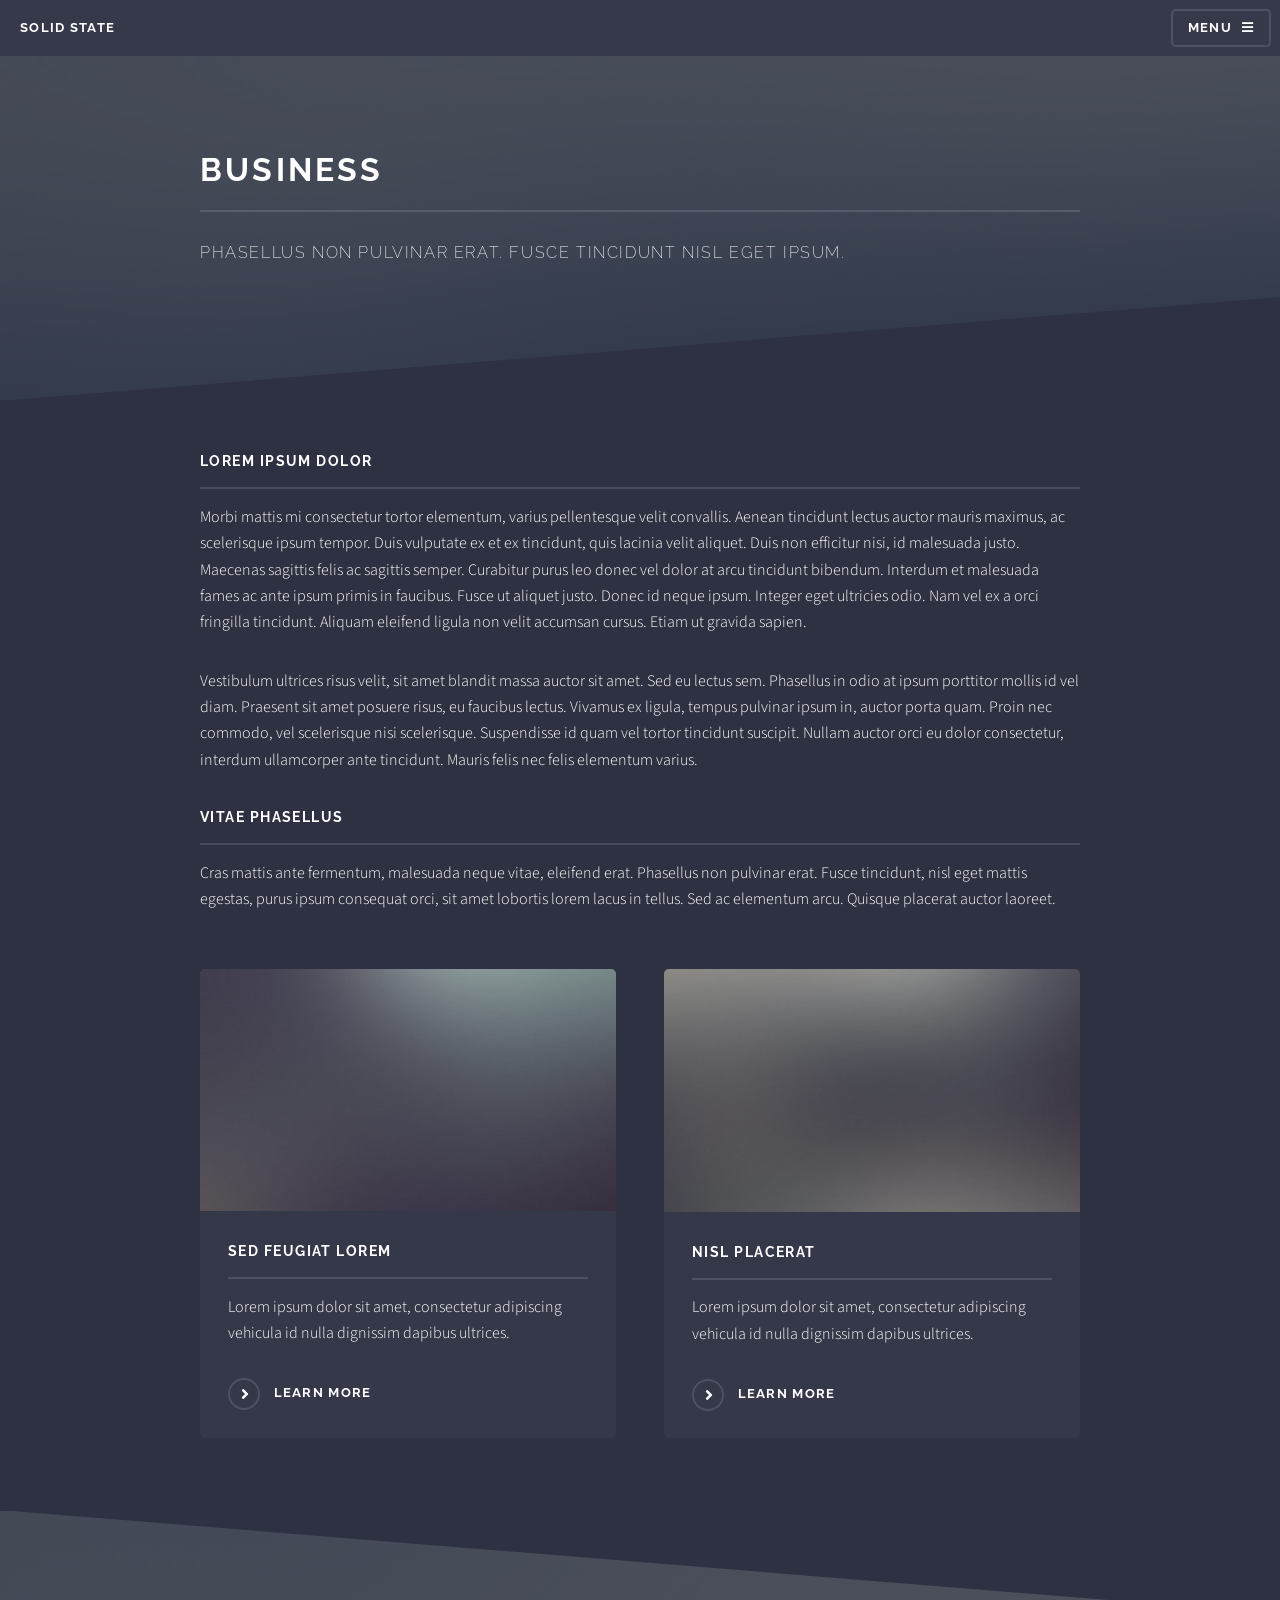
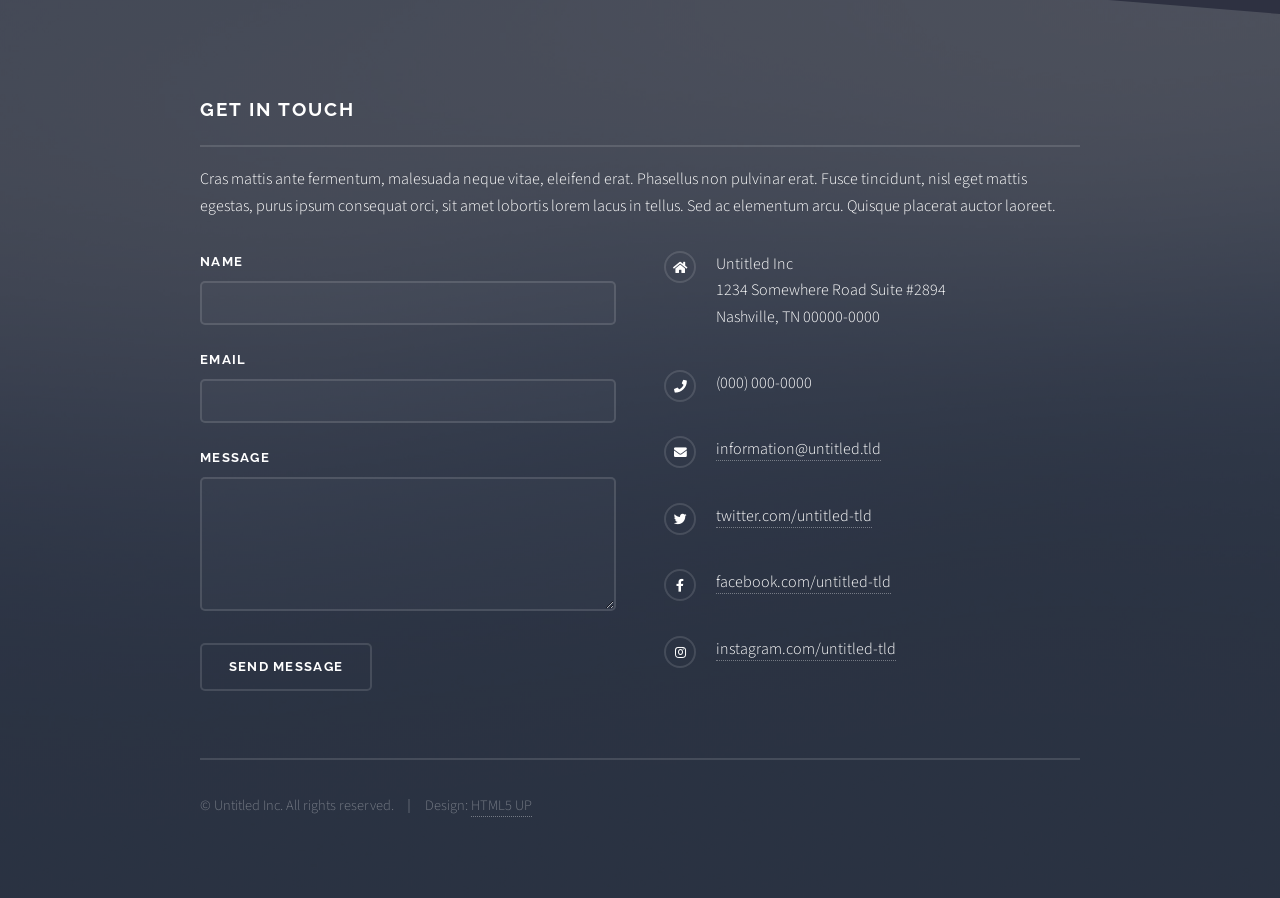
==== business.html @ cd74b6af "Add files via upload" ====
<!DOCTYPE HTML>
<!--
	Solid State by HTML5 UP
	html5up.net | @ajlkn
	Free for personal and commercial use under the CCA 3.0 license (html5up.net/license)
-->
<html>
	<head>
		<title>Business</title>
		<meta charset="utf-8" />
		<meta name="viewport" content="width=device-width, initial-scale=1, user-scalable=no" />
		<link rel="stylesheet" href="assets/css/main.css" />
		<noscript><link rel="stylesheet" href="assets/css/noscript.css" /></noscript>
	</head>
	<body class="is-preload">

		<!-- Page Wrapper -->
			<div id="page-wrapper">

				<!-- Header -->
					<header id="header">
						<h1><a href="index.html">Solid State</a></h1>
						<nav>
							<a href="#menu">Menu</a>
						</nav>
					</header>

				<!-- Menu -->
					<nav id="menu">
						<div class="inner">
							<h2>Menu</h2>
							<ul class="links">
								<li><a href="index.html">Home</a></li>
								<li><a href="generic.html">Generic</a></li>
								<li><a href="elements.html">Elements</a></li>
								<li><a href="#">Log In</a></li>
								<li><a href="#">Sign Up</a></li>
							</ul>
							<a href="#" class="close">Close</a>
						</div>
					</nav>

				<!-- Wrapper -->
					<section id="wrapper">
						<header>
							<div class="inner">
								<h2>Business</h2>
								<p>Phasellus non pulvinar erat. Fusce tincidunt nisl eget ipsum.</p>
							</div>
						</header>

						<!-- Content -->
							<div class="wrapper">
								<div class="inner">

									<h3 class="major">Lorem ipsum dolor</h3>
									<p>Morbi mattis mi consectetur tortor elementum, varius pellentesque velit convallis. Aenean tincidunt lectus auctor mauris maximus, ac scelerisque ipsum tempor. Duis vulputate ex et ex tincidunt, quis lacinia velit aliquet. Duis non efficitur nisi, id malesuada justo. Maecenas sagittis felis ac sagittis semper. Curabitur purus leo donec vel dolor at arcu tincidunt bibendum. Interdum et malesuada fames ac ante ipsum primis in faucibus. Fusce ut aliquet justo. Donec id neque ipsum. Integer eget ultricies odio. Nam vel ex a orci fringilla tincidunt. Aliquam eleifend ligula non velit accumsan cursus. Etiam ut gravida sapien.</p>

									<p>Vestibulum ultrices risus velit, sit amet blandit massa auctor sit amet. Sed eu lectus sem. Phasellus in odio at ipsum porttitor mollis id vel diam. Praesent sit amet posuere risus, eu faucibus lectus. Vivamus ex ligula, tempus pulvinar ipsum in, auctor porta quam. Proin nec commodo, vel scelerisque nisi scelerisque. Suspendisse id quam vel tortor tincidunt suscipit. Nullam auctor orci eu dolor consectetur, interdum ullamcorper ante tincidunt. Mauris felis nec felis elementum varius.</p>

									<h3 class="major">Vitae phasellus</h3>
									<p>Cras mattis ante fermentum, malesuada neque vitae, eleifend erat. Phasellus non pulvinar erat. Fusce tincidunt, nisl eget mattis egestas, purus ipsum consequat orci, sit amet lobortis lorem lacus in tellus. Sed ac elementum arcu. Quisque placerat auctor laoreet.</p>

									<section class="features">
										<article>
											<a href="#" class="image"><img src="images/pic04.jpg" alt="" /></a>
											<h3 class="major">Sed feugiat lorem</h3>
											<p>Lorem ipsum dolor sit amet, consectetur adipiscing vehicula id nulla dignissim dapibus ultrices.</p>
											<a href="#" class="special">Learn more</a>
										</article>
										<article>
											<a href="#" class="image"><img src="images/pic05.jpg" alt="" /></a>
											<h3 class="major">Nisl placerat</h3>
											<p>Lorem ipsum dolor sit amet, consectetur adipiscing vehicula id nulla dignissim dapibus ultrices.</p>
											<a href="#" class="special">Learn more</a>
										</article>
									</section>

								</div>
							</div>

					</section>

				<!-- Footer -->
					<section id="footer">
						<div class="inner">
							<h2 class="major">Get in touch</h2>
							<p>Cras mattis ante fermentum, malesuada neque vitae, eleifend erat. Phasellus non pulvinar erat. Fusce tincidunt, nisl eget mattis egestas, purus ipsum consequat orci, sit amet lobortis lorem lacus in tellus. Sed ac elementum arcu. Quisque placerat auctor laoreet.</p>
							<form method="post" action="#">
								<div class="fields">
									<div class="field">
										<label for="name">Name</label>
										<input type="text" name="name" id="name" />
									</div>
									<div class="field">
										<label for="email">Email</label>
										<input type="email" name="email" id="email" />
									</div>
									<div class="field">
										<label for="message">Message</label>
										<textarea name="message" id="message" rows="4"></textarea>
									</div>
								</div>
								<ul class="actions">
									<li><input type="submit" value="Send Message" /></li>
								</ul>
							</form>
							<ul class="contact">
								<li class="icon solid fa-home">
									Untitled Inc<br />
									1234 Somewhere Road Suite #2894<br />
									Nashville, TN 00000-0000
								</li>
								<li class="icon solid fa-phone">(000) 000-0000</li>
								<li class="icon solid fa-envelope"><a href="#">information@untitled.tld</a></li>
								<li class="icon brands fa-twitter"><a href="#">twitter.com/untitled-tld</a></li>
								<li class="icon brands fa-facebook-f"><a href="#">facebook.com/untitled-tld</a></li>
								<li class="icon brands fa-instagram"><a href="#">instagram.com/untitled-tld</a></li>
							</ul>
							<ul class="copyright">
								<li>&copy; Untitled Inc. All rights reserved.</li><li>Design: <a href="http://html5up.net">HTML5 UP</a></li>
							</ul>
						</div>
					</section>

			</div>

		<!-- Scripts -->
			<script src="assets/js/jquery.min.js"></script>
			<script src="assets/js/jquery.scrollex.min.js"></script>
			<script src="assets/js/browser.min.js"></script>
			<script src="assets/js/breakpoints.min.js"></script>
			<script src="assets/js/util.js"></script>
			<script src="assets/js/main.js"></script>

	</body>
</html>
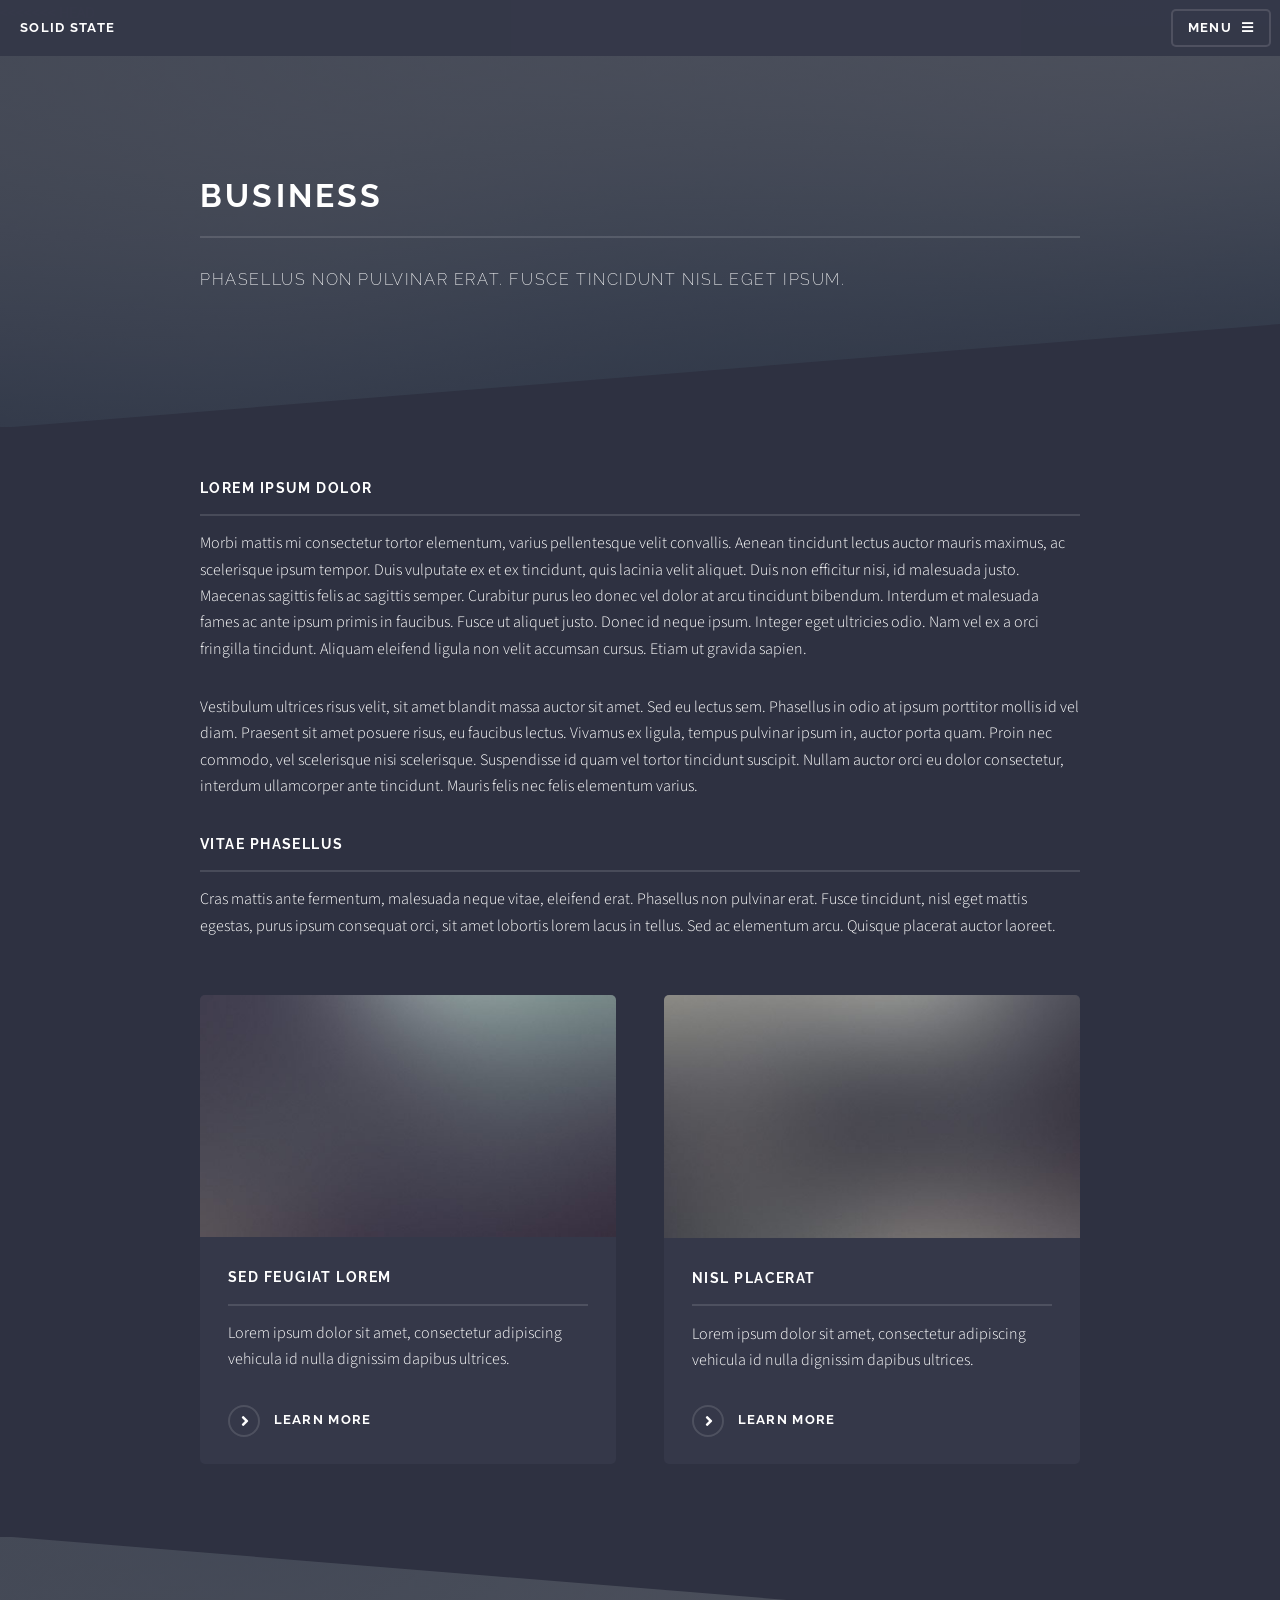
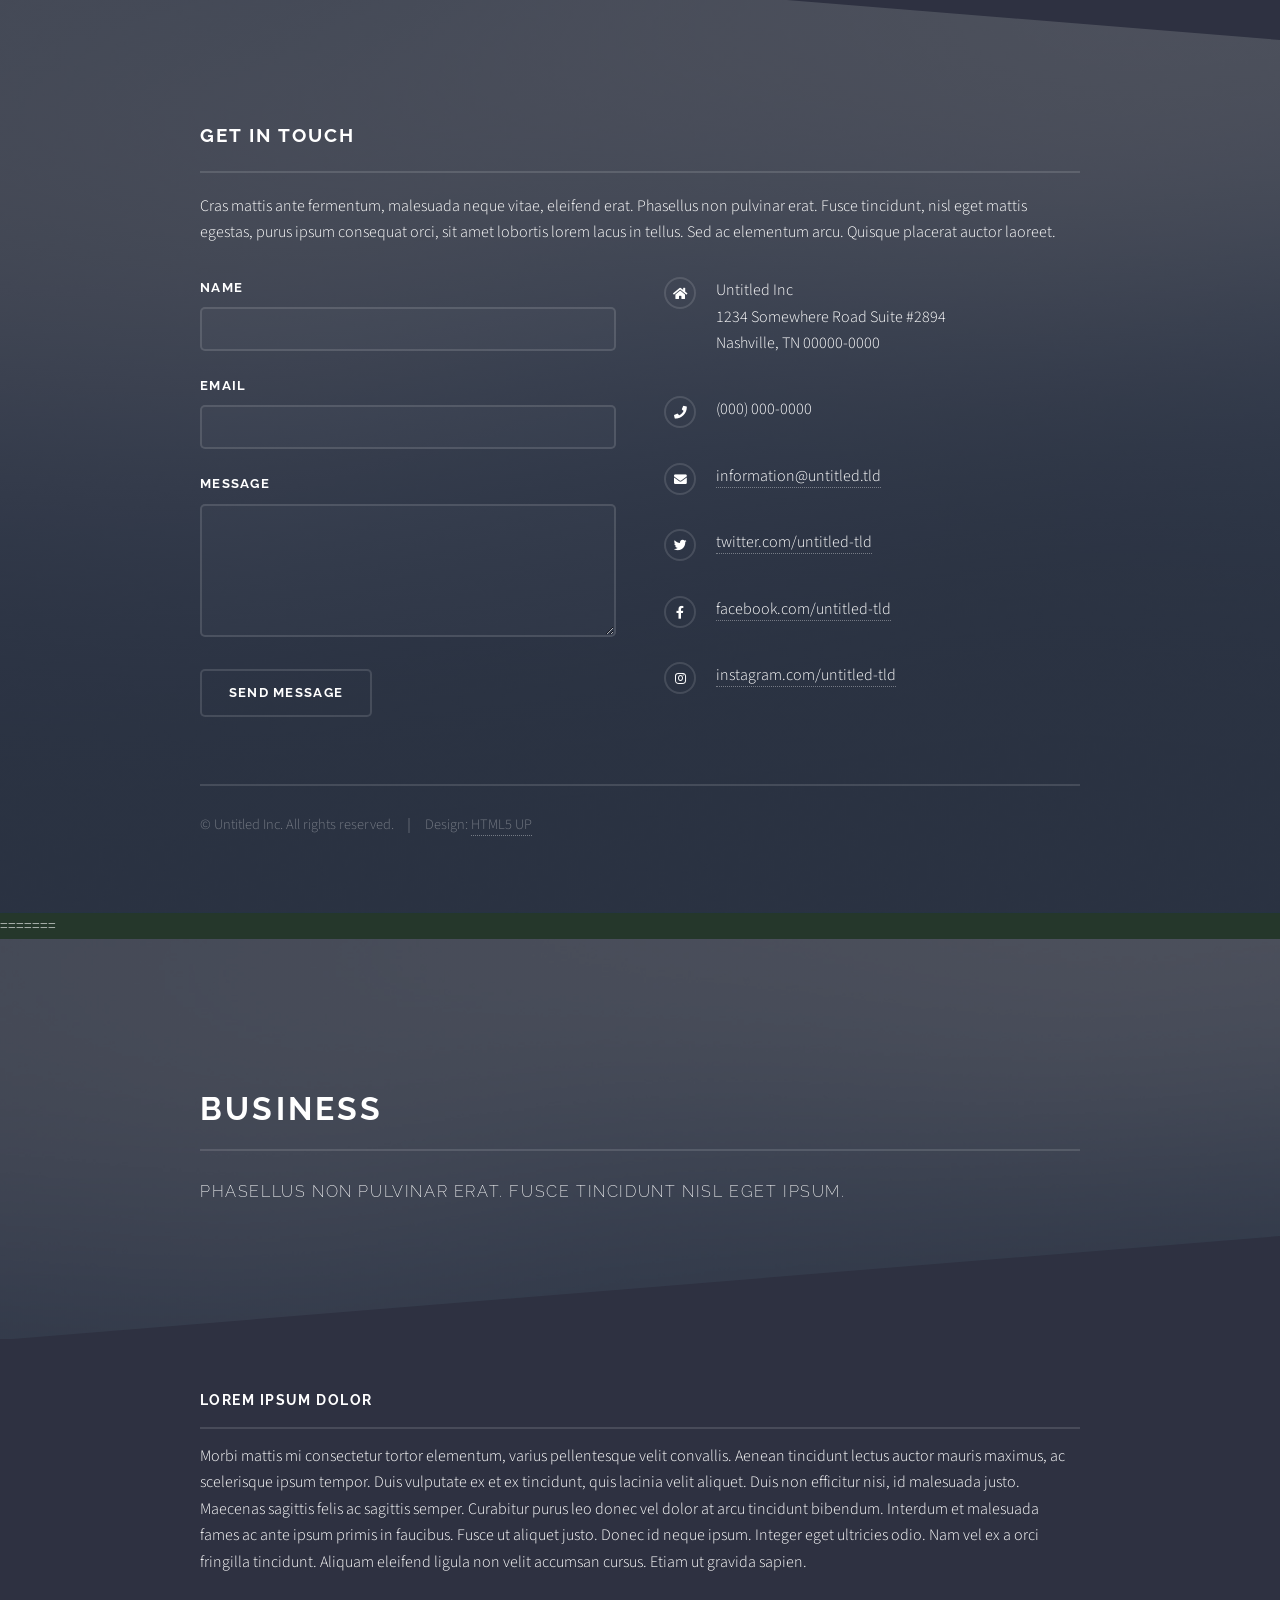
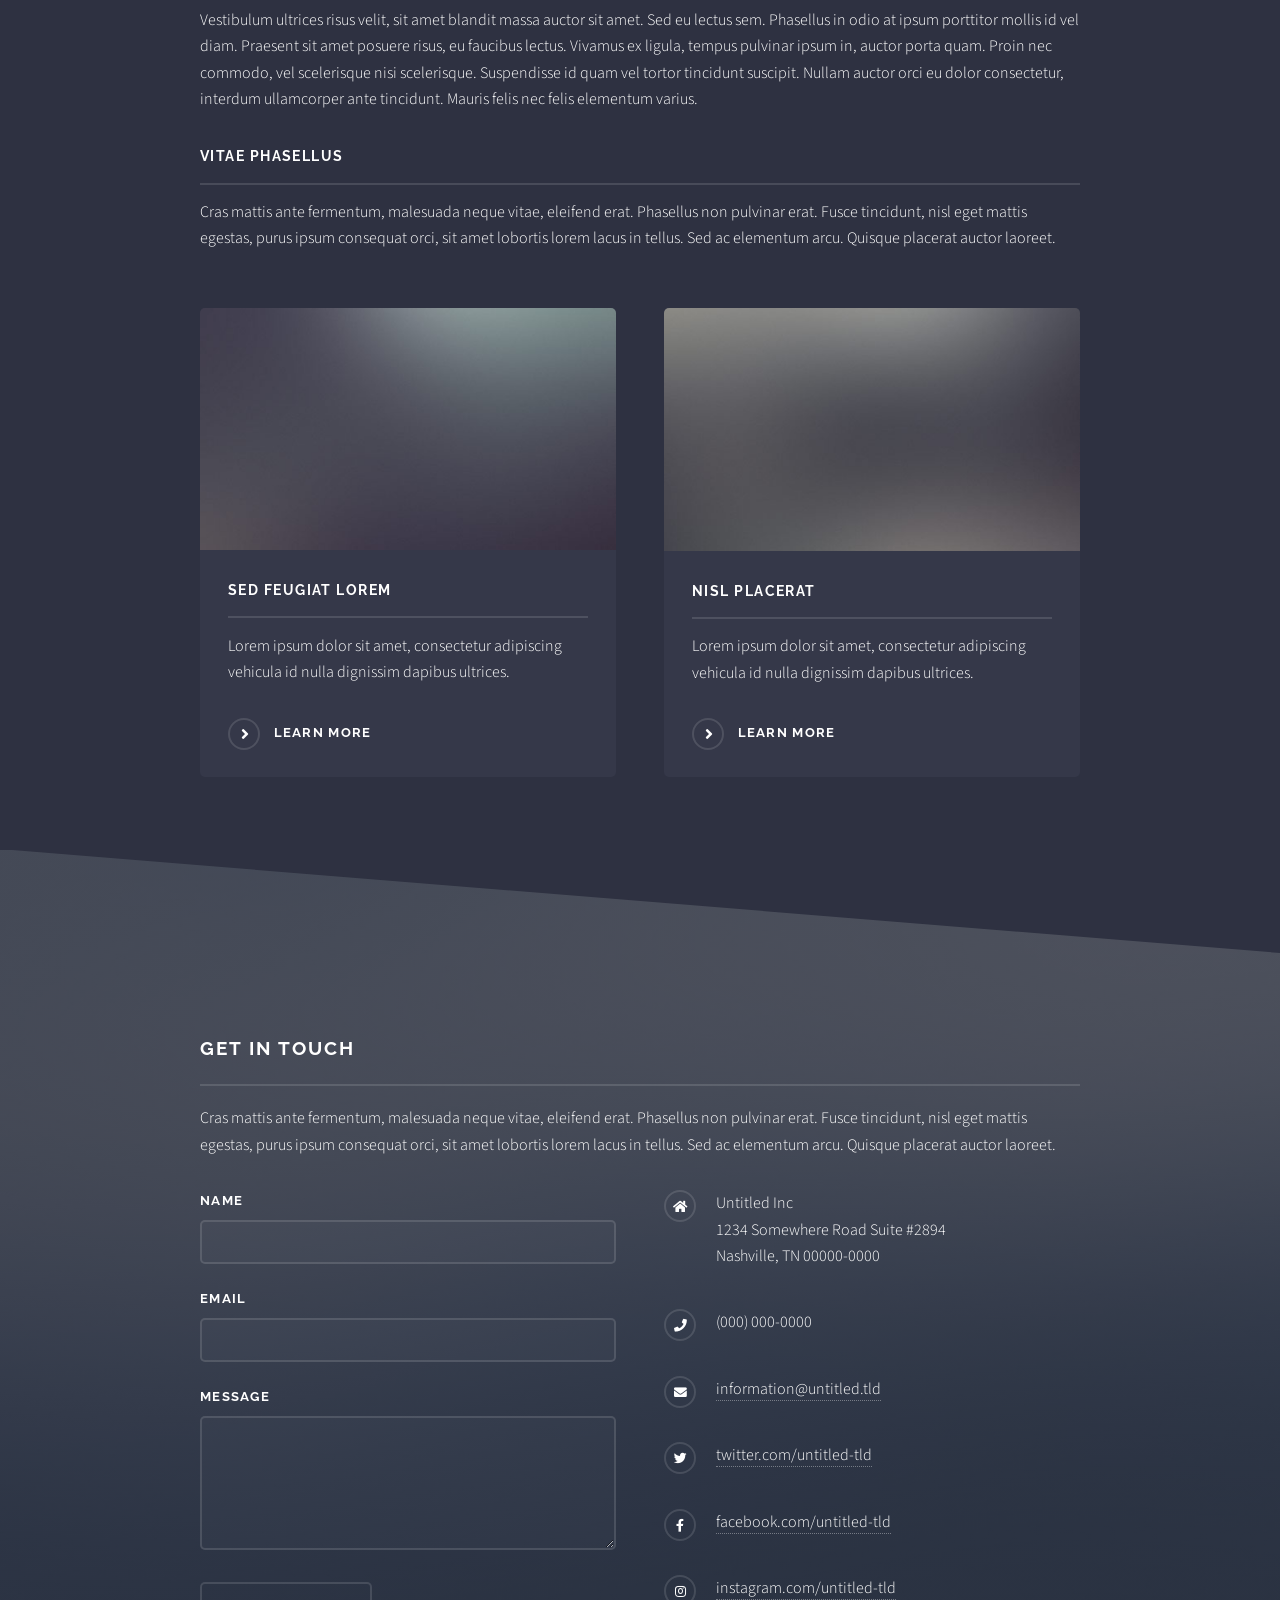
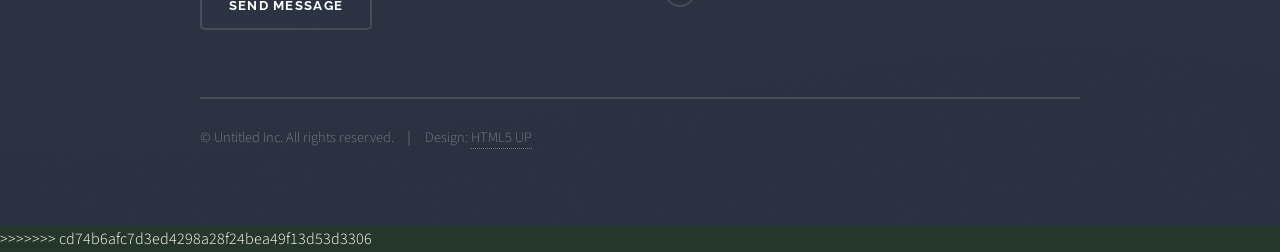
==== commit 14571258: "Fixing merge" ====
--- a/business.html
+++ b/business.html
@@ -1,137 +1,276 @@
-<!DOCTYPE HTML>
-<!--
-	Solid State by HTML5 UP
-	html5up.net | @ajlkn
-	Free for personal and commercial use under the CCA 3.0 license (html5up.net/license)
--->
-<html>
-	<head>
-		<title>Business</title>
-		<meta charset="utf-8" />
-		<meta name="viewport" content="width=device-width, initial-scale=1, user-scalable=no" />
-		<link rel="stylesheet" href="assets/css/main.css" />
-		<noscript><link rel="stylesheet" href="assets/css/noscript.css" /></noscript>
-	</head>
-	<body class="is-preload">
-
-		<!-- Page Wrapper -->
-			<div id="page-wrapper">
-
-				<!-- Header -->
-					<header id="header">
-						<h1><a href="index.html">Solid State</a></h1>
-						<nav>
-							<a href="#menu">Menu</a>
-						</nav>
-					</header>
-
-				<!-- Menu -->
-					<nav id="menu">
-						<div class="inner">
-							<h2>Menu</h2>
-							<ul class="links">
-								<li><a href="index.html">Home</a></li>
-								<li><a href="generic.html">Generic</a></li>
-								<li><a href="elements.html">Elements</a></li>
-								<li><a href="#">Log In</a></li>
-								<li><a href="#">Sign Up</a></li>
-							</ul>
-							<a href="#" class="close">Close</a>
-						</div>
-					</nav>
-
-				<!-- Wrapper -->
-					<section id="wrapper">
-						<header>
-							<div class="inner">
-								<h2>Business</h2>
-								<p>Phasellus non pulvinar erat. Fusce tincidunt nisl eget ipsum.</p>
-							</div>
-						</header>
-
-						<!-- Content -->
-							<div class="wrapper">
-								<div class="inner">
-
-									<h3 class="major">Lorem ipsum dolor</h3>
-									<p>Morbi mattis mi consectetur tortor elementum, varius pellentesque velit convallis. Aenean tincidunt lectus auctor mauris maximus, ac scelerisque ipsum tempor. Duis vulputate ex et ex tincidunt, quis lacinia velit aliquet. Duis non efficitur nisi, id malesuada justo. Maecenas sagittis felis ac sagittis semper. Curabitur purus leo donec vel dolor at arcu tincidunt bibendum. Interdum et malesuada fames ac ante ipsum primis in faucibus. Fusce ut aliquet justo. Donec id neque ipsum. Integer eget ultricies odio. Nam vel ex a orci fringilla tincidunt. Aliquam eleifend ligula non velit accumsan cursus. Etiam ut gravida sapien.</p>
-
-									<p>Vestibulum ultrices risus velit, sit amet blandit massa auctor sit amet. Sed eu lectus sem. Phasellus in odio at ipsum porttitor mollis id vel diam. Praesent sit amet posuere risus, eu faucibus lectus. Vivamus ex ligula, tempus pulvinar ipsum in, auctor porta quam. Proin nec commodo, vel scelerisque nisi scelerisque. Suspendisse id quam vel tortor tincidunt suscipit. Nullam auctor orci eu dolor consectetur, interdum ullamcorper ante tincidunt. Mauris felis nec felis elementum varius.</p>
-
-									<h3 class="major">Vitae phasellus</h3>
-									<p>Cras mattis ante fermentum, malesuada neque vitae, eleifend erat. Phasellus non pulvinar erat. Fusce tincidunt, nisl eget mattis egestas, purus ipsum consequat orci, sit amet lobortis lorem lacus in tellus. Sed ac elementum arcu. Quisque placerat auctor laoreet.</p>
-
-									<section class="features">
-										<article>
-											<a href="#" class="image"><img src="images/pic04.jpg" alt="" /></a>
-											<h3 class="major">Sed feugiat lorem</h3>
-											<p>Lorem ipsum dolor sit amet, consectetur adipiscing vehicula id nulla dignissim dapibus ultrices.</p>
-											<a href="#" class="special">Learn more</a>
-										</article>
-										<article>
-											<a href="#" class="image"><img src="images/pic05.jpg" alt="" /></a>
-											<h3 class="major">Nisl placerat</h3>
-											<p>Lorem ipsum dolor sit amet, consectetur adipiscing vehicula id nulla dignissim dapibus ultrices.</p>
-											<a href="#" class="special">Learn more</a>
-										</article>
-									</section>
-
-								</div>
-							</div>
-
-					</section>
-
-				<!-- Footer -->
-					<section id="footer">
-						<div class="inner">
-							<h2 class="major">Get in touch</h2>
-							<p>Cras mattis ante fermentum, malesuada neque vitae, eleifend erat. Phasellus non pulvinar erat. Fusce tincidunt, nisl eget mattis egestas, purus ipsum consequat orci, sit amet lobortis lorem lacus in tellus. Sed ac elementum arcu. Quisque placerat auctor laoreet.</p>
-							<form method="post" action="#">
-								<div class="fields">
-									<div class="field">
-										<label for="name">Name</label>
-										<input type="text" name="name" id="name" />
-									</div>
-									<div class="field">
-										<label for="email">Email</label>
-										<input type="email" name="email" id="email" />
-									</div>
-									<div class="field">
-										<label for="message">Message</label>
-										<textarea name="message" id="message" rows="4"></textarea>
-									</div>
-								</div>
-								<ul class="actions">
-									<li><input type="submit" value="Send Message" /></li>
-								</ul>
-							</form>
-							<ul class="contact">
-								<li class="icon solid fa-home">
-									Untitled Inc<br />
-									1234 Somewhere Road Suite #2894<br />
-									Nashville, TN 00000-0000
-								</li>
-								<li class="icon solid fa-phone">(000) 000-0000</li>
-								<li class="icon solid fa-envelope"><a href="#">information@untitled.tld</a></li>
-								<li class="icon brands fa-twitter"><a href="#">twitter.com/untitled-tld</a></li>
-								<li class="icon brands fa-facebook-f"><a href="#">facebook.com/untitled-tld</a></li>
-								<li class="icon brands fa-instagram"><a href="#">instagram.com/untitled-tld</a></li>
-							</ul>
-							<ul class="copyright">
-								<li>&copy; Untitled Inc. All rights reserved.</li><li>Design: <a href="http://html5up.net">HTML5 UP</a></li>
-							</ul>
-						</div>
-					</section>
-
-			</div>
-
-		<!-- Scripts -->
-			<script src="assets/js/jquery.min.js"></script>
-			<script src="assets/js/jquery.scrollex.min.js"></script>
-			<script src="assets/js/browser.min.js"></script>
-			<script src="assets/js/breakpoints.min.js"></script>
-			<script src="assets/js/util.js"></script>
-			<script src="assets/js/main.js"></script>
-
-	</body>
+<<<<<<< HEAD
+<!DOCTYPE HTML>
+<!--
+	Solid State by HTML5 UP
+	html5up.net | @ajlkn
+	Free for personal and commercial use under the CCA 3.0 license (html5up.net/license)
+-->
+<html>
+	<head>
+		<title>Business</title>
+		<meta charset="utf-8" />
+		<meta name="viewport" content="width=device-width, initial-scale=1, user-scalable=no" />
+		<link rel="stylesheet" href="assets/css/main.css" />
+		<noscript><link rel="stylesheet" href="assets/css/noscript.css" /></noscript>
+	</head>
+	<body class="is-preload">
+
+		<!-- Page Wrapper -->
+			<div id="page-wrapper">
+
+				<!-- Header -->
+					<header id="header">
+						<h1><a href="index.html">Solid State</a></h1>
+						<nav>
+							<a href="#menu">Menu</a>
+						</nav>
+					</header>
+
+				<!-- Menu -->
+					<nav id="menu">
+						<div class="inner">
+							<h2>Menu</h2>
+							<ul class="links">
+								<li><a href="index.html">Home</a></li>
+								<li><a href="generic.html">Generic</a></li>
+								<li><a href="elements.html">Elements</a></li>
+								<li><a href="#">Log In</a></li>
+								<li><a href="#">Sign Up</a></li>
+							</ul>
+							<a href="#" class="close">Close</a>
+						</div>
+					</nav>
+
+				<!-- Wrapper -->
+					<section id="wrapper">
+						<header>
+							<div class="inner">
+								<h2>Business</h2>
+								<p>Phasellus non pulvinar erat. Fusce tincidunt nisl eget ipsum.</p>
+							</div>
+						</header>
+
+						<!-- Content -->
+							<div class="wrapper">
+								<div class="inner">
+
+									<h3 class="major">Lorem ipsum dolor</h3>
+									<p>Morbi mattis mi consectetur tortor elementum, varius pellentesque velit convallis. Aenean tincidunt lectus auctor mauris maximus, ac scelerisque ipsum tempor. Duis vulputate ex et ex tincidunt, quis lacinia velit aliquet. Duis non efficitur nisi, id malesuada justo. Maecenas sagittis felis ac sagittis semper. Curabitur purus leo donec vel dolor at arcu tincidunt bibendum. Interdum et malesuada fames ac ante ipsum primis in faucibus. Fusce ut aliquet justo. Donec id neque ipsum. Integer eget ultricies odio. Nam vel ex a orci fringilla tincidunt. Aliquam eleifend ligula non velit accumsan cursus. Etiam ut gravida sapien.</p>
+
+									<p>Vestibulum ultrices risus velit, sit amet blandit massa auctor sit amet. Sed eu lectus sem. Phasellus in odio at ipsum porttitor mollis id vel diam. Praesent sit amet posuere risus, eu faucibus lectus. Vivamus ex ligula, tempus pulvinar ipsum in, auctor porta quam. Proin nec commodo, vel scelerisque nisi scelerisque. Suspendisse id quam vel tortor tincidunt suscipit. Nullam auctor orci eu dolor consectetur, interdum ullamcorper ante tincidunt. Mauris felis nec felis elementum varius.</p>
+
+									<h3 class="major">Vitae phasellus</h3>
+									<p>Cras mattis ante fermentum, malesuada neque vitae, eleifend erat. Phasellus non pulvinar erat. Fusce tincidunt, nisl eget mattis egestas, purus ipsum consequat orci, sit amet lobortis lorem lacus in tellus. Sed ac elementum arcu. Quisque placerat auctor laoreet.</p>
+
+									<section class="features">
+										<article>
+											<a href="#" class="image"><img src="images/pic04.jpg" alt="" /></a>
+											<h3 class="major">Sed feugiat lorem</h3>
+											<p>Lorem ipsum dolor sit amet, consectetur adipiscing vehicula id nulla dignissim dapibus ultrices.</p>
+											<a href="#" class="special">Learn more</a>
+										</article>
+										<article>
+											<a href="#" class="image"><img src="images/pic05.jpg" alt="" /></a>
+											<h3 class="major">Nisl placerat</h3>
+											<p>Lorem ipsum dolor sit amet, consectetur adipiscing vehicula id nulla dignissim dapibus ultrices.</p>
+											<a href="#" class="special">Learn more</a>
+										</article>
+									</section>
+
+								</div>
+							</div>
+
+					</section>
+
+				<!-- Footer -->
+					<section id="footer">
+						<div class="inner">
+							<h2 class="major">Get in touch</h2>
+							<p>Cras mattis ante fermentum, malesuada neque vitae, eleifend erat. Phasellus non pulvinar erat. Fusce tincidunt, nisl eget mattis egestas, purus ipsum consequat orci, sit amet lobortis lorem lacus in tellus. Sed ac elementum arcu. Quisque placerat auctor laoreet.</p>
+							<form method="post" action="#">
+								<div class="fields">
+									<div class="field">
+										<label for="name">Name</label>
+										<input type="text" name="name" id="name" />
+									</div>
+									<div class="field">
+										<label for="email">Email</label>
+										<input type="email" name="email" id="email" />
+									</div>
+									<div class="field">
+										<label for="message">Message</label>
+										<textarea name="message" id="message" rows="4"></textarea>
+									</div>
+								</div>
+								<ul class="actions">
+									<li><input type="submit" value="Send Message" /></li>
+								</ul>
+							</form>
+							<ul class="contact">
+								<li class="icon solid fa-home">
+									Untitled Inc<br />
+									1234 Somewhere Road Suite #2894<br />
+									Nashville, TN 00000-0000
+								</li>
+								<li class="icon solid fa-phone">(000) 000-0000</li>
+								<li class="icon solid fa-envelope"><a href="#">information@untitled.tld</a></li>
+								<li class="icon brands fa-twitter"><a href="#">twitter.com/untitled-tld</a></li>
+								<li class="icon brands fa-facebook-f"><a href="#">facebook.com/untitled-tld</a></li>
+								<li class="icon brands fa-instagram"><a href="#">instagram.com/untitled-tld</a></li>
+							</ul>
+							<ul class="copyright">
+								<li>&copy; Untitled Inc. All rights reserved.</li><li>Design: <a href="http://html5up.net">HTML5 UP</a></li>
+							</ul>
+						</div>
+					</section>
+
+			</div>
+
+		<!-- Scripts -->
+			<script src="assets/js/jquery.min.js"></script>
+			<script src="assets/js/jquery.scrollex.min.js"></script>
+			<script src="assets/js/browser.min.js"></script>
+			<script src="assets/js/breakpoints.min.js"></script>
+			<script src="assets/js/util.js"></script>
+			<script src="assets/js/main.js"></script>
+
+	</body>
+=======
+<!DOCTYPE HTML>
+<!--
+	Solid State by HTML5 UP
+	html5up.net | @ajlkn
+	Free for personal and commercial use under the CCA 3.0 license (html5up.net/license)
+-->
+<html>
+	<head>
+		<title>Business</title>
+		<meta charset="utf-8" />
+		<meta name="viewport" content="width=device-width, initial-scale=1, user-scalable=no" />
+		<link rel="stylesheet" href="assets/css/main.css" />
+		<noscript><link rel="stylesheet" href="assets/css/noscript.css" /></noscript>
+	</head>
+	<body class="is-preload">
+
+		<!-- Page Wrapper -->
+			<div id="page-wrapper">
+
+				<!-- Header -->
+					<header id="header">
+						<h1><a href="index.html">Solid State</a></h1>
+						<nav>
+							<a href="#menu">Menu</a>
+						</nav>
+					</header>
+
+				<!-- Menu -->
+					<nav id="menu">
+						<div class="inner">
+							<h2>Menu</h2>
+							<ul class="links">
+								<li><a href="index.html">Home</a></li>
+								<li><a href="generic.html">Generic</a></li>
+								<li><a href="elements.html">Elements</a></li>
+								<li><a href="#">Log In</a></li>
+								<li><a href="#">Sign Up</a></li>
+							</ul>
+							<a href="#" class="close">Close</a>
+						</div>
+					</nav>
+
+				<!-- Wrapper -->
+					<section id="wrapper">
+						<header>
+							<div class="inner">
+								<h2>Business</h2>
+								<p>Phasellus non pulvinar erat. Fusce tincidunt nisl eget ipsum.</p>
+							</div>
+						</header>
+
+						<!-- Content -->
+							<div class="wrapper">
+								<div class="inner">
+
+									<h3 class="major">Lorem ipsum dolor</h3>
+									<p>Morbi mattis mi consectetur tortor elementum, varius pellentesque velit convallis. Aenean tincidunt lectus auctor mauris maximus, ac scelerisque ipsum tempor. Duis vulputate ex et ex tincidunt, quis lacinia velit aliquet. Duis non efficitur nisi, id malesuada justo. Maecenas sagittis felis ac sagittis semper. Curabitur purus leo donec vel dolor at arcu tincidunt bibendum. Interdum et malesuada fames ac ante ipsum primis in faucibus. Fusce ut aliquet justo. Donec id neque ipsum. Integer eget ultricies odio. Nam vel ex a orci fringilla tincidunt. Aliquam eleifend ligula non velit accumsan cursus. Etiam ut gravida sapien.</p>
+
+									<p>Vestibulum ultrices risus velit, sit amet blandit massa auctor sit amet. Sed eu lectus sem. Phasellus in odio at ipsum porttitor mollis id vel diam. Praesent sit amet posuere risus, eu faucibus lectus. Vivamus ex ligula, tempus pulvinar ipsum in, auctor porta quam. Proin nec commodo, vel scelerisque nisi scelerisque. Suspendisse id quam vel tortor tincidunt suscipit. Nullam auctor orci eu dolor consectetur, interdum ullamcorper ante tincidunt. Mauris felis nec felis elementum varius.</p>
+
+									<h3 class="major">Vitae phasellus</h3>
+									<p>Cras mattis ante fermentum, malesuada neque vitae, eleifend erat. Phasellus non pulvinar erat. Fusce tincidunt, nisl eget mattis egestas, purus ipsum consequat orci, sit amet lobortis lorem lacus in tellus. Sed ac elementum arcu. Quisque placerat auctor laoreet.</p>
+
+									<section class="features">
+										<article>
+											<a href="#" class="image"><img src="images/pic04.jpg" alt="" /></a>
+											<h3 class="major">Sed feugiat lorem</h3>
+											<p>Lorem ipsum dolor sit amet, consectetur adipiscing vehicula id nulla dignissim dapibus ultrices.</p>
+											<a href="#" class="special">Learn more</a>
+										</article>
+										<article>
+											<a href="#" class="image"><img src="images/pic05.jpg" alt="" /></a>
+											<h3 class="major">Nisl placerat</h3>
+											<p>Lorem ipsum dolor sit amet, consectetur adipiscing vehicula id nulla dignissim dapibus ultrices.</p>
+											<a href="#" class="special">Learn more</a>
+										</article>
+									</section>
+
+								</div>
+							</div>
+
+					</section>
+
+				<!-- Footer -->
+					<section id="footer">
+						<div class="inner">
+							<h2 class="major">Get in touch</h2>
+							<p>Cras mattis ante fermentum, malesuada neque vitae, eleifend erat. Phasellus non pulvinar erat. Fusce tincidunt, nisl eget mattis egestas, purus ipsum consequat orci, sit amet lobortis lorem lacus in tellus. Sed ac elementum arcu. Quisque placerat auctor laoreet.</p>
+							<form method="post" action="#">
+								<div class="fields">
+									<div class="field">
+										<label for="name">Name</label>
+										<input type="text" name="name" id="name" />
+									</div>
+									<div class="field">
+										<label for="email">Email</label>
+										<input type="email" name="email" id="email" />
+									</div>
+									<div class="field">
+										<label for="message">Message</label>
+										<textarea name="message" id="message" rows="4"></textarea>
+									</div>
+								</div>
+								<ul class="actions">
+									<li><input type="submit" value="Send Message" /></li>
+								</ul>
+							</form>
+							<ul class="contact">
+								<li class="icon solid fa-home">
+									Untitled Inc<br />
+									1234 Somewhere Road Suite #2894<br />
+									Nashville, TN 00000-0000
+								</li>
+								<li class="icon solid fa-phone">(000) 000-0000</li>
+								<li class="icon solid fa-envelope"><a href="#">information@untitled.tld</a></li>
+								<li class="icon brands fa-twitter"><a href="#">twitter.com/untitled-tld</a></li>
+								<li class="icon brands fa-facebook-f"><a href="#">facebook.com/untitled-tld</a></li>
+								<li class="icon brands fa-instagram"><a href="#">instagram.com/untitled-tld</a></li>
+							</ul>
+							<ul class="copyright">
+								<li>&copy; Untitled Inc. All rights reserved.</li><li>Design: <a href="http://html5up.net">HTML5 UP</a></li>
+							</ul>
+						</div>
+					</section>
+
+			</div>
+
+		<!-- Scripts -->
+			<script src="assets/js/jquery.min.js"></script>
+			<script src="assets/js/jquery.scrollex.min.js"></script>
+			<script src="assets/js/browser.min.js"></script>
+			<script src="assets/js/breakpoints.min.js"></script>
+			<script src="assets/js/util.js"></script>
+			<script src="assets/js/main.js"></script>
+
+	</body>
+>>>>>>> cd74b6afc7d3ed4298a28f24bea49f13d53d3306
 </html>
--- a/assets/css/noscript.css
+++ b/assets/css/noscript.css
@@ -0,0 +1,46 @@
+<<<<<<< HEAD
+/*
+	Solid State by HTML5 UP
+	html5up.net | @ajlkn
+	Free for personal and commercial use under the CCA 3.0 license (html5up.net/license)
+=======
+/*
+	Solid State by HTML5 UP
+	html5up.net | @ajlkn
+	Free for personal and commercial use under the CCA 3.0 license (html5up.net/license)
+>>>>>>> cd74b6afc7d3ed4298a28f24bea49f13d53d3306
+*/
+
+/* Banner */
+
+	body.is-preload #banner .logo {
+		-moz-transform: none;
+		-webkit-transform: none;
+		-ms-transform: none;
+		transform: none;
+		opacity: 1;
+	}
+
+	body.is-preload #banner h2 {
+		opacity: 1;
+		-moz-transform: none;
+		-webkit-transform: none;
+		-ms-transform: none;
+		transform: none;
+		-moz-filter: none;
+		-webkit-filter: none;
+		-ms-filter: none;
+		filter: none;
+	}
+
+	body.is-preload #banner p {
+		opacity: 01;
+		-moz-transform: none;
+		-webkit-transform: none;
+		-ms-transform: none;
+		transform: none;
+		-moz-filter: none;
+		-webkit-filter: none;
+		-ms-filter: none;
+		filter: none;
+	}
--- a/assets/css/noscript.css
+++ b/assets/css/noscript.css
@@ -0,0 +1,46 @@
+<<<<<<< HEAD
+/*
+	Solid State by HTML5 UP
+	html5up.net | @ajlkn
+	Free for personal and commercial use under the CCA 3.0 license (html5up.net/license)
+=======
+/*
+	Solid State by HTML5 UP
+	html5up.net | @ajlkn
+	Free for personal and commercial use under the CCA 3.0 license (html5up.net/license)
+>>>>>>> cd74b6afc7d3ed4298a28f24bea49f13d53d3306
+*/
+
+/* Banner */
+
+	body.is-preload #banner .logo {
+		-moz-transform: none;
+		-webkit-transform: none;
+		-ms-transform: none;
+		transform: none;
+		opacity: 1;
+	}
+
+	body.is-preload #banner h2 {
+		opacity: 1;
+		-moz-transform: none;
+		-webkit-transform: none;
+		-ms-transform: none;
+		transform: none;
+		-moz-filter: none;
+		-webkit-filter: none;
+		-ms-filter: none;
+		filter: none;
+	}
+
+	body.is-preload #banner p {
+		opacity: 01;
+		-moz-transform: none;
+		-webkit-transform: none;
+		-ms-transform: none;
+		transform: none;
+		-moz-filter: none;
+		-webkit-filter: none;
+		-ms-filter: none;
+		filter: none;
+	}
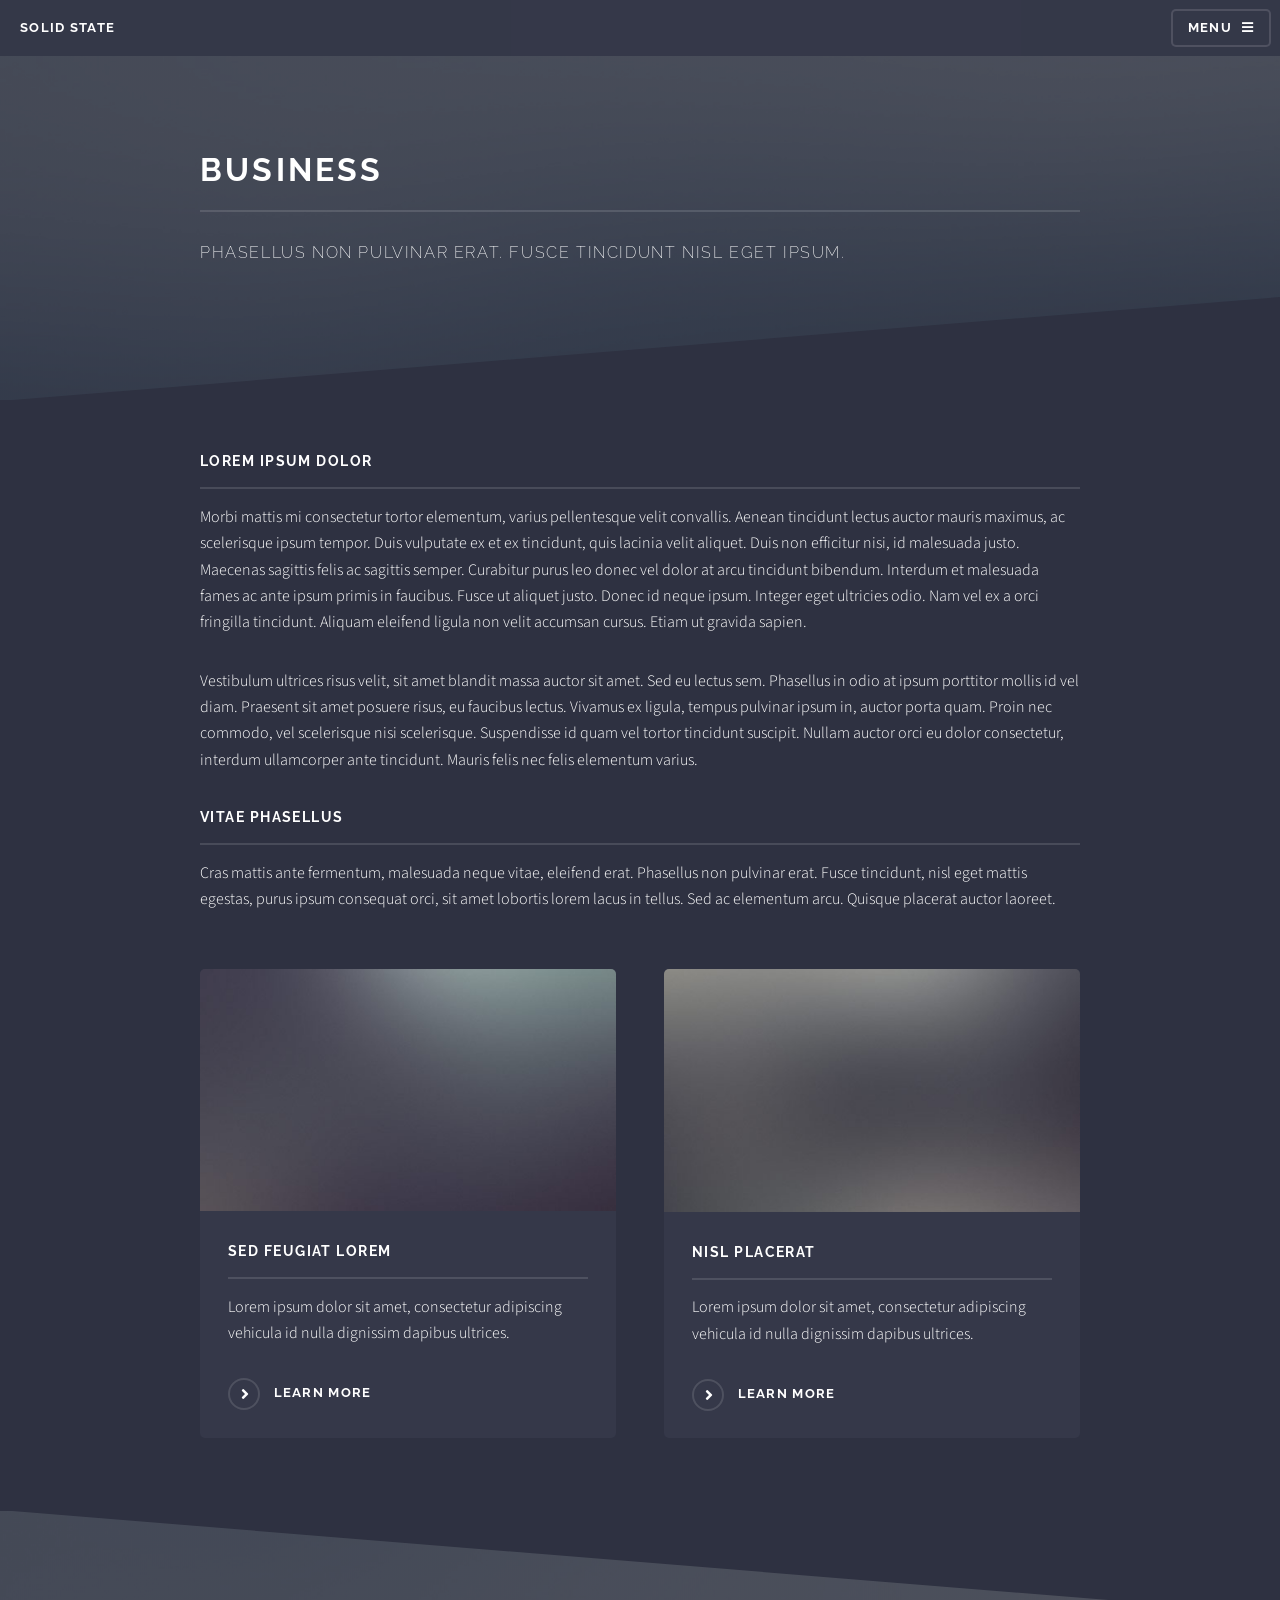
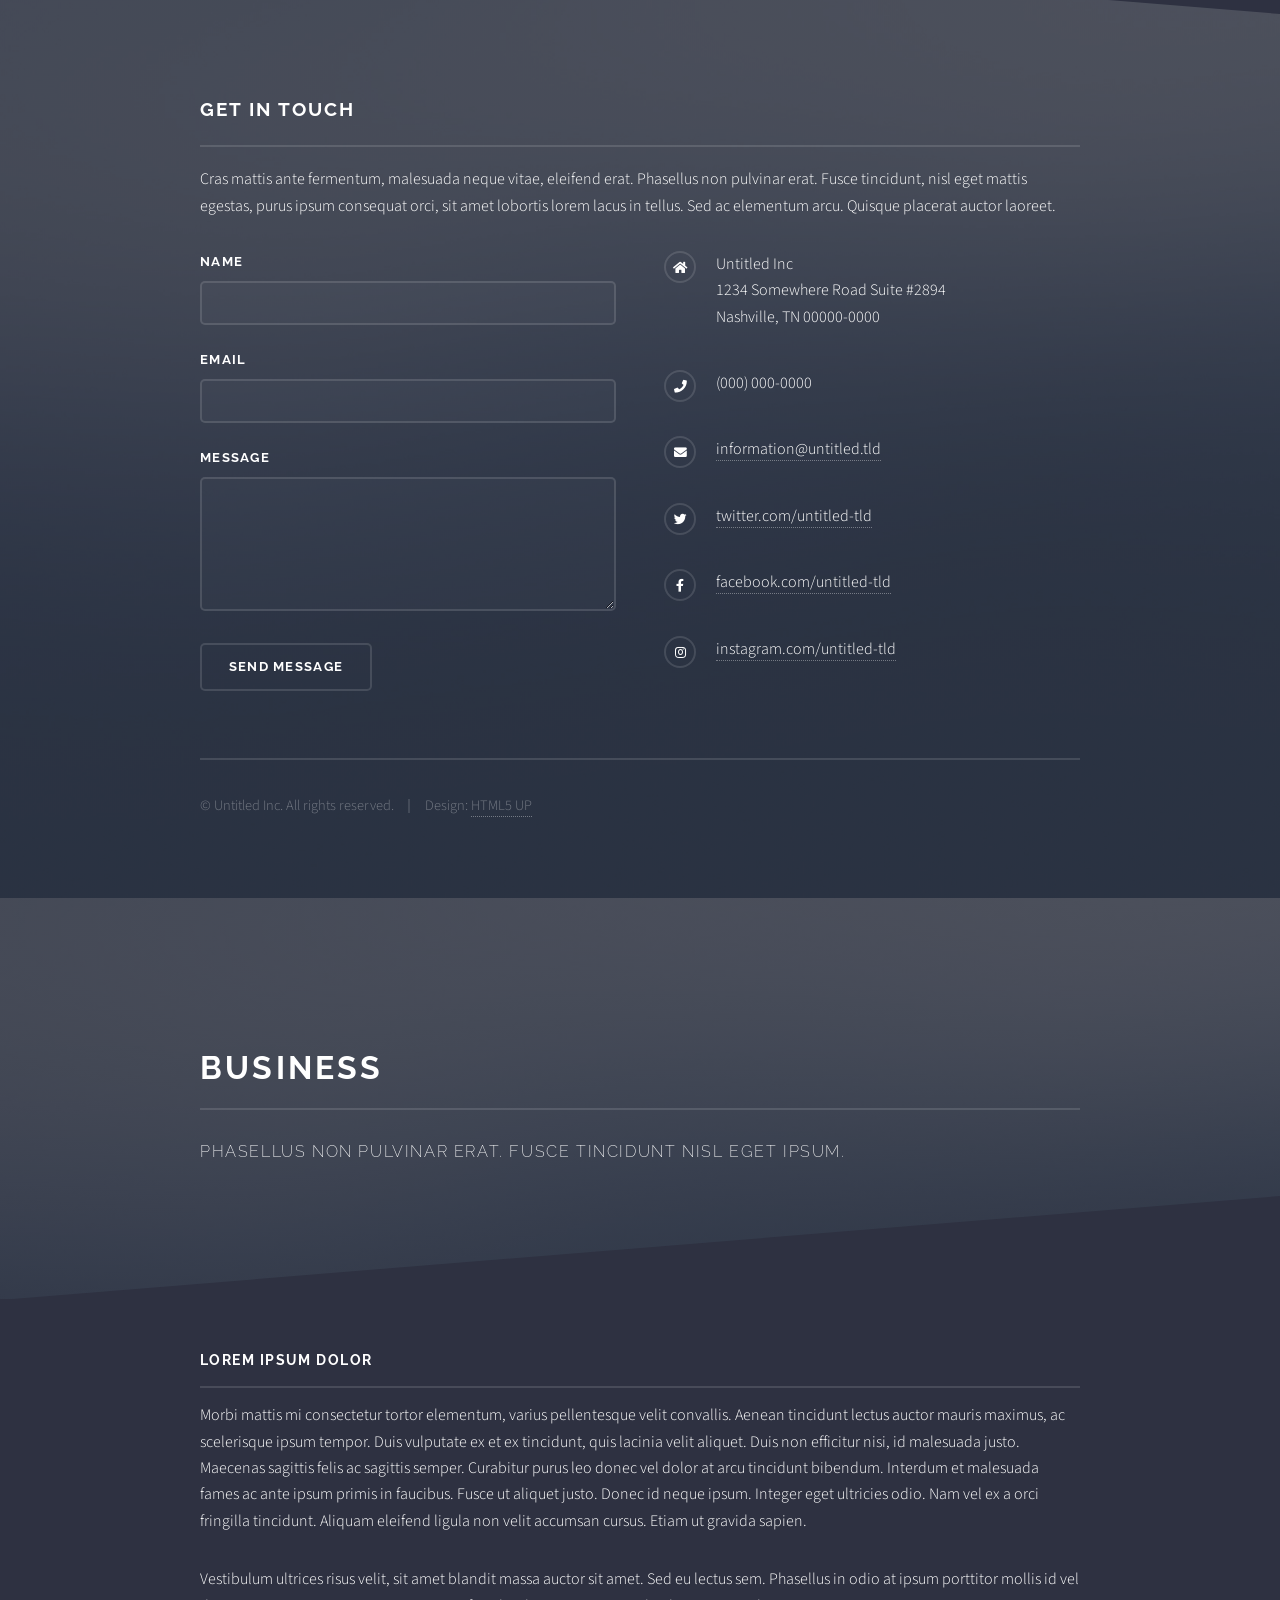
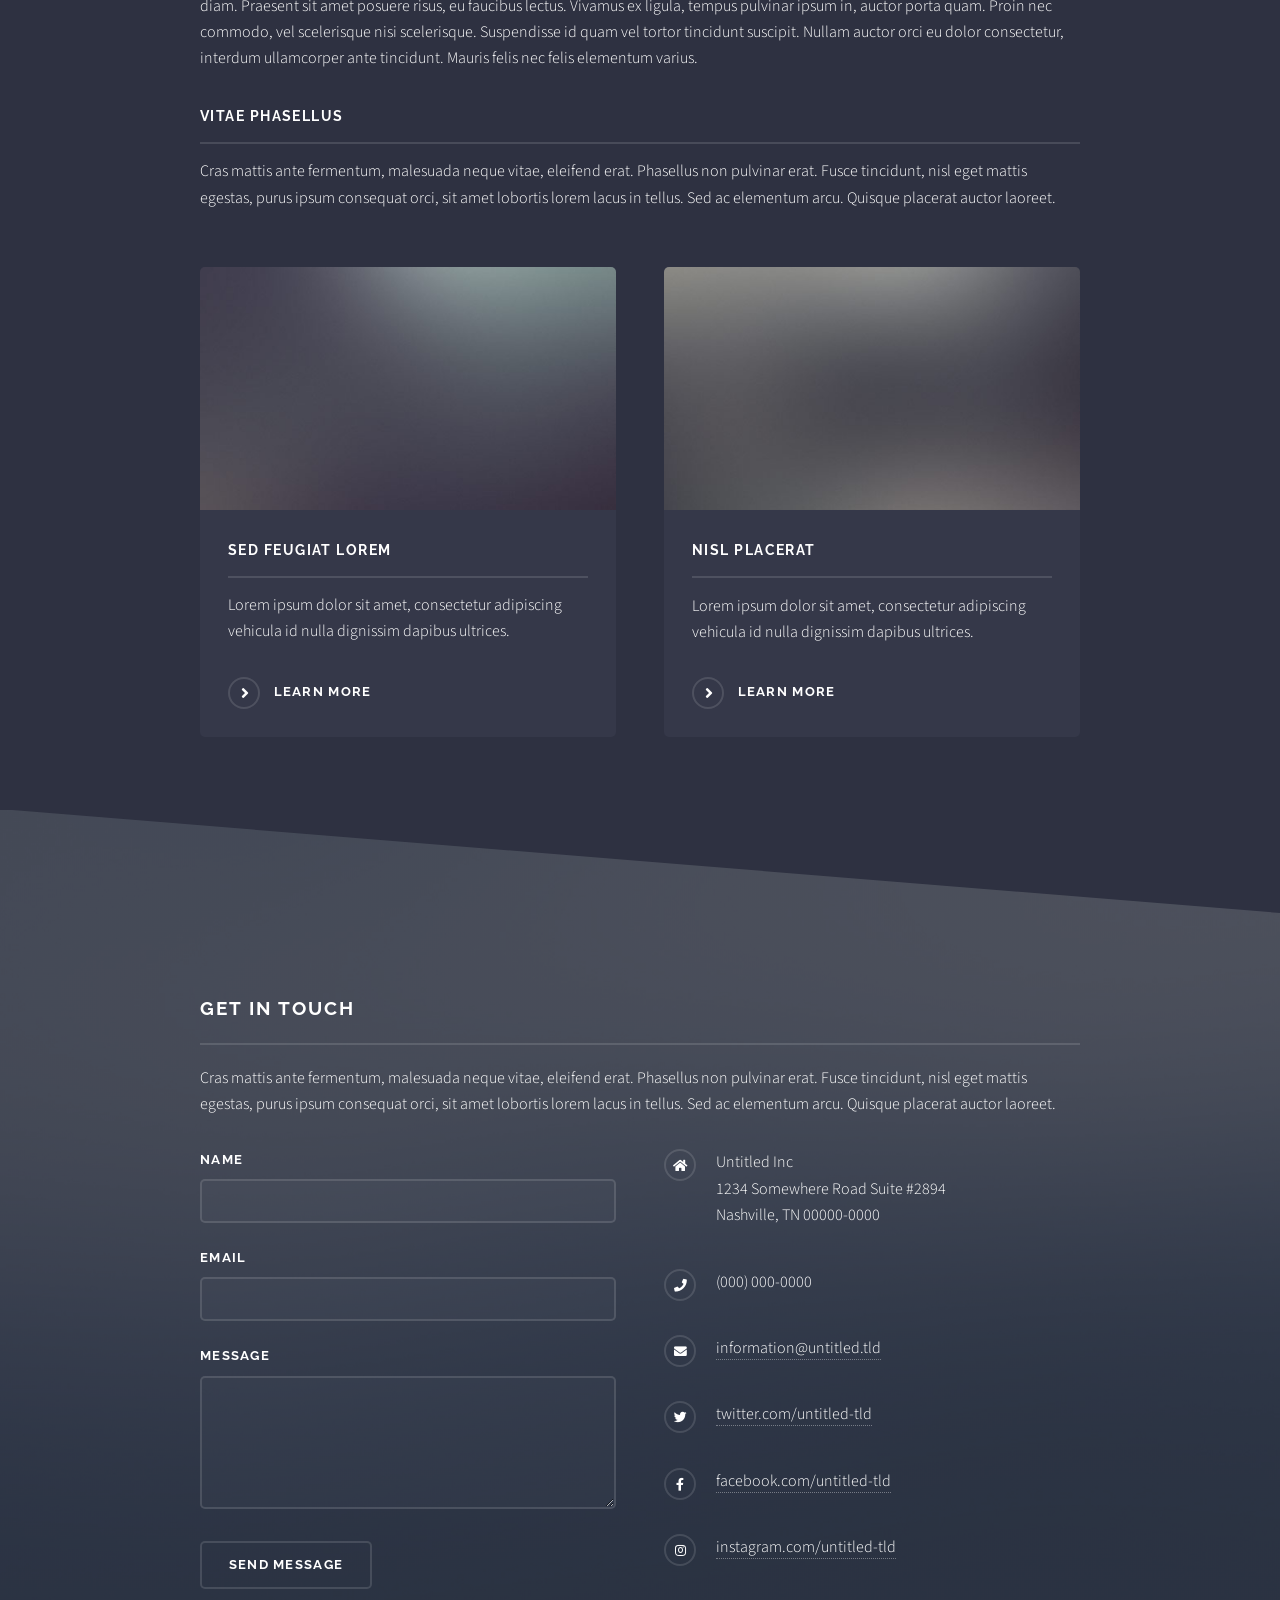
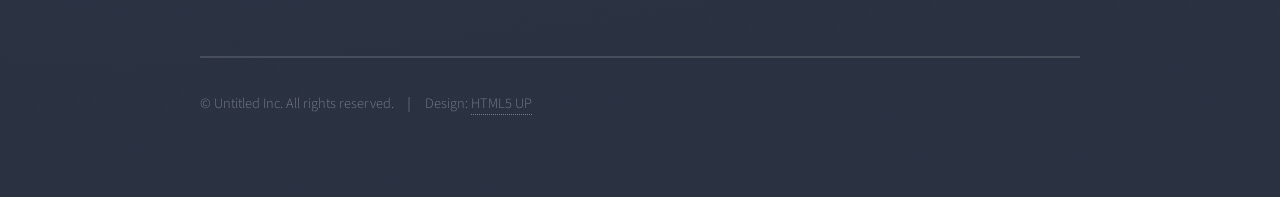
==== commit 3690d4f0: "Fixed merge errors" ====
--- a/business.html
+++ b/business.html
@@ -1,4 +1,3 @@
-<<<<<<< HEAD
 <!DOCTYPE HTML>
 <!--
 	Solid State by HTML5 UP
@@ -135,7 +134,6 @@
 			<script src="assets/js/main.js"></script>
 
 	</body>
-=======
 <!DOCTYPE HTML>
 <!--
 	Solid State by HTML5 UP
@@ -272,5 +270,4 @@
 			<script src="assets/js/main.js"></script>
 
 	</body>
->>>>>>> cd74b6afc7d3ed4298a28f24bea49f13d53d3306
 </html>
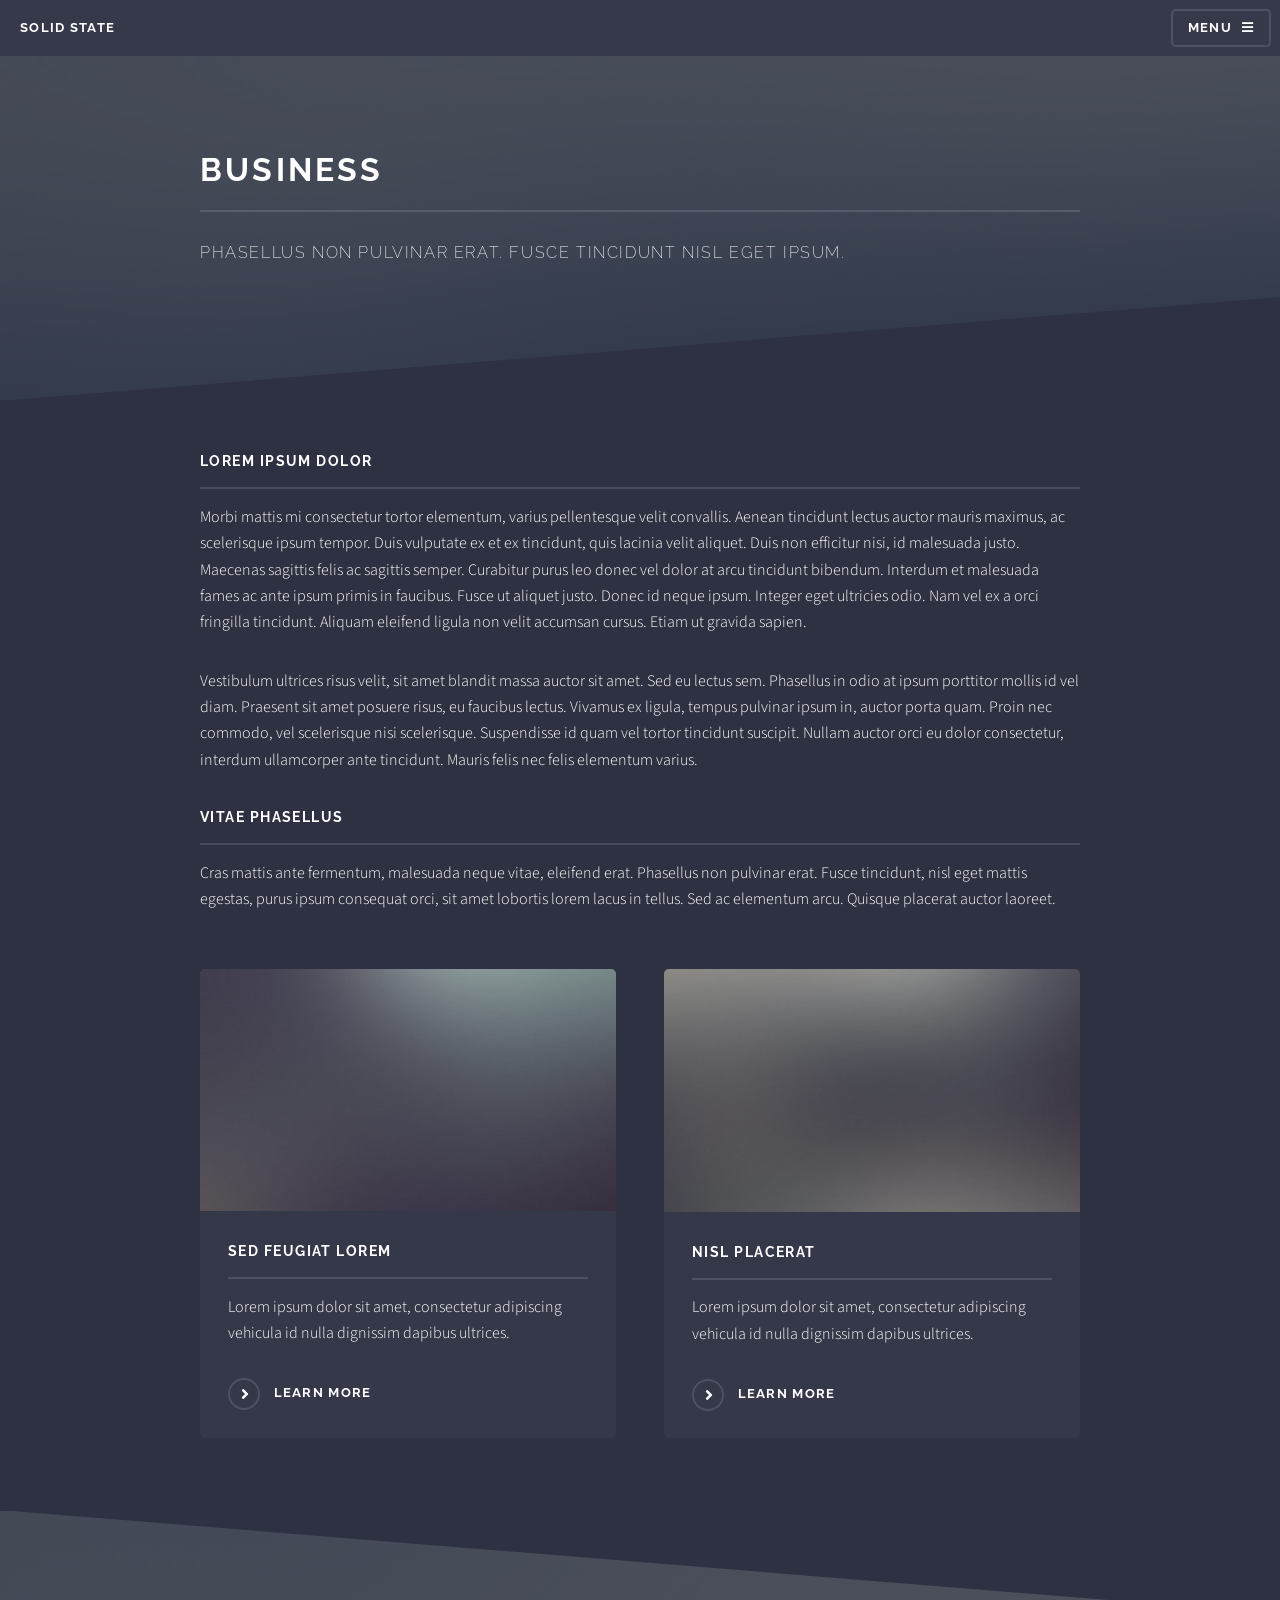
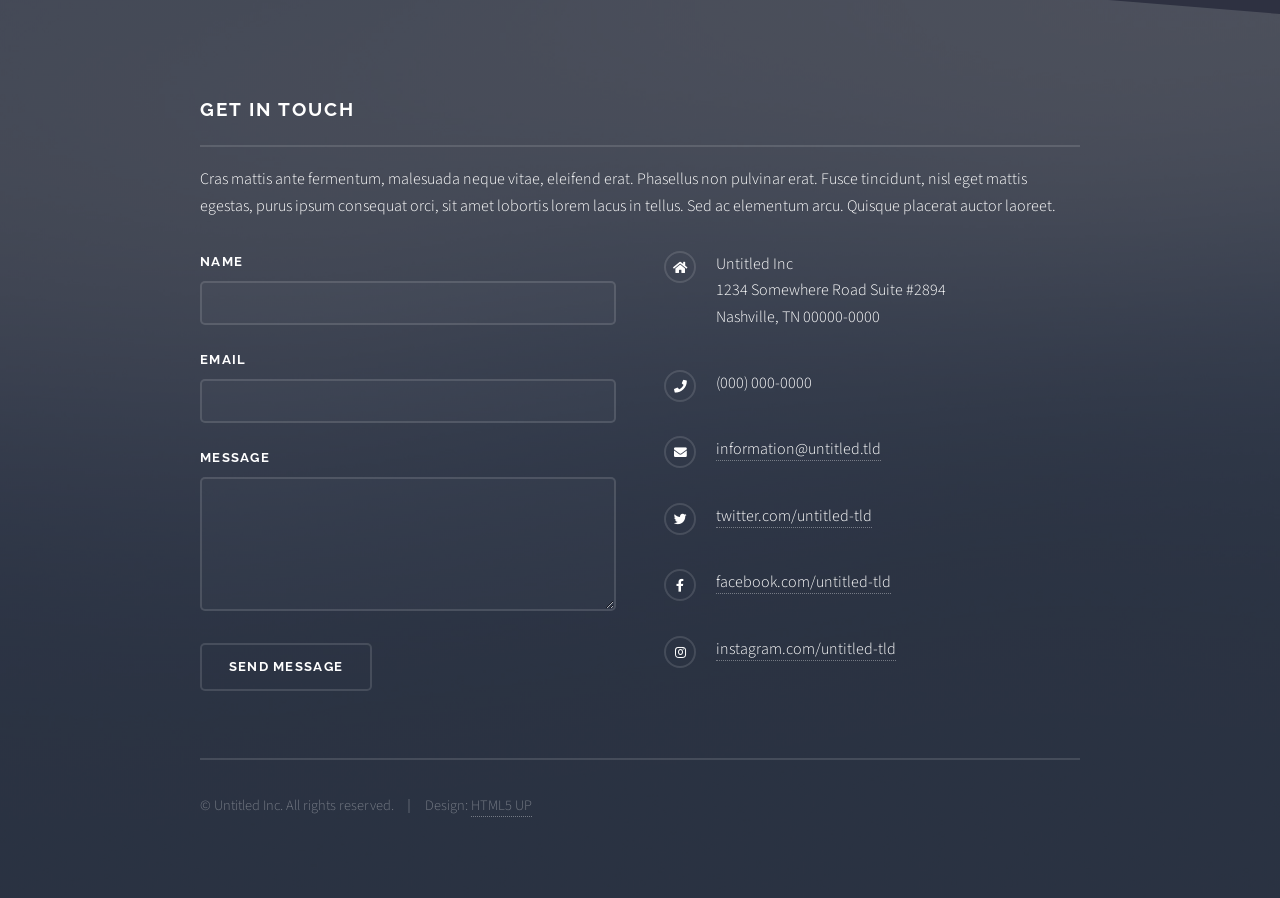
==== commit 14a70dc9: "Fixed missing html closing tag" ====
--- a/business.html
+++ b/business.html
@@ -1,139 +1,3 @@
-<!DOCTYPE HTML>
-<!--
-	Solid State by HTML5 UP
-	html5up.net | @ajlkn
-	Free for personal and commercial use under the CCA 3.0 license (html5up.net/license)
--->
-<html>
-	<head>
-		<title>Business</title>
-		<meta charset="utf-8" />
-		<meta name="viewport" content="width=device-width, initial-scale=1, user-scalable=no" />
-		<link rel="stylesheet" href="assets/css/main.css" />
-		<noscript><link rel="stylesheet" href="assets/css/noscript.css" /></noscript>
-	</head>
-	<body class="is-preload">
-
-		<!-- Page Wrapper -->
-			<div id="page-wrapper">
-
-				<!-- Header -->
-					<header id="header">
-						<h1><a href="index.html">Solid State</a></h1>
-						<nav>
-							<a href="#menu">Menu</a>
-						</nav>
-					</header>
-
-				<!-- Menu -->
-					<nav id="menu">
-						<div class="inner">
-							<h2>Menu</h2>
-							<ul class="links">
-								<li><a href="index.html">Home</a></li>
-								<li><a href="generic.html">Generic</a></li>
-								<li><a href="elements.html">Elements</a></li>
-								<li><a href="#">Log In</a></li>
-								<li><a href="#">Sign Up</a></li>
-							</ul>
-							<a href="#" class="close">Close</a>
-						</div>
-					</nav>
-
-				<!-- Wrapper -->
-					<section id="wrapper">
-						<header>
-							<div class="inner">
-								<h2>Business</h2>
-								<p>Phasellus non pulvinar erat. Fusce tincidunt nisl eget ipsum.</p>
-							</div>
-						</header>
-
-						<!-- Content -->
-							<div class="wrapper">
-								<div class="inner">
-
-									<h3 class="major">Lorem ipsum dolor</h3>
-									<p>Morbi mattis mi consectetur tortor elementum, varius pellentesque velit convallis. Aenean tincidunt lectus auctor mauris maximus, ac scelerisque ipsum tempor. Duis vulputate ex et ex tincidunt, quis lacinia velit aliquet. Duis non efficitur nisi, id malesuada justo. Maecenas sagittis felis ac sagittis semper. Curabitur purus leo donec vel dolor at arcu tincidunt bibendum. Interdum et malesuada fames ac ante ipsum primis in faucibus. Fusce ut aliquet justo. Donec id neque ipsum. Integer eget ultricies odio. Nam vel ex a orci fringilla tincidunt. Aliquam eleifend ligula non velit accumsan cursus. Etiam ut gravida sapien.</p>
-
-									<p>Vestibulum ultrices risus velit, sit amet blandit massa auctor sit amet. Sed eu lectus sem. Phasellus in odio at ipsum porttitor mollis id vel diam. Praesent sit amet posuere risus, eu faucibus lectus. Vivamus ex ligula, tempus pulvinar ipsum in, auctor porta quam. Proin nec commodo, vel scelerisque nisi scelerisque. Suspendisse id quam vel tortor tincidunt suscipit. Nullam auctor orci eu dolor consectetur, interdum ullamcorper ante tincidunt. Mauris felis nec felis elementum varius.</p>
-
-									<h3 class="major">Vitae phasellus</h3>
-									<p>Cras mattis ante fermentum, malesuada neque vitae, eleifend erat. Phasellus non pulvinar erat. Fusce tincidunt, nisl eget mattis egestas, purus ipsum consequat orci, sit amet lobortis lorem lacus in tellus. Sed ac elementum arcu. Quisque placerat auctor laoreet.</p>
-
-									<section class="features">
-										<article>
-											<a href="#" class="image"><img src="images/pic04.jpg" alt="" /></a>
-											<h3 class="major">Sed feugiat lorem</h3>
-											<p>Lorem ipsum dolor sit amet, consectetur adipiscing vehicula id nulla dignissim dapibus ultrices.</p>
-											<a href="#" class="special">Learn more</a>
-										</article>
-										<article>
-											<a href="#" class="image"><img src="images/pic05.jpg" alt="" /></a>
-											<h3 class="major">Nisl placerat</h3>
-											<p>Lorem ipsum dolor sit amet, consectetur adipiscing vehicula id nulla dignissim dapibus ultrices.</p>
-											<a href="#" class="special">Learn more</a>
-										</article>
-									</section>
-
-								</div>
-							</div>
-
-					</section>
-
-				<!-- Footer -->
-					<section id="footer">
-						<div class="inner">
-							<h2 class="major">Get in touch</h2>
-							<p>Cras mattis ante fermentum, malesuada neque vitae, eleifend erat. Phasellus non pulvinar erat. Fusce tincidunt, nisl eget mattis egestas, purus ipsum consequat orci, sit amet lobortis lorem lacus in tellus. Sed ac elementum arcu. Quisque placerat auctor laoreet.</p>
-							<form method="post" action="#">
-								<div class="fields">
-									<div class="field">
-										<label for="name">Name</label>
-										<input type="text" name="name" id="name" />
-									</div>
-									<div class="field">
-										<label for="email">Email</label>
-										<input type="email" name="email" id="email" />
-									</div>
-									<div class="field">
-										<label for="message">Message</label>
-										<textarea name="message" id="message" rows="4"></textarea>
-									</div>
-								</div>
-								<ul class="actions">
-									<li><input type="submit" value="Send Message" /></li>
-								</ul>
-							</form>
-							<ul class="contact">
-								<li class="icon solid fa-home">
-									Untitled Inc<br />
-									1234 Somewhere Road Suite #2894<br />
-									Nashville, TN 00000-0000
-								</li>
-								<li class="icon solid fa-phone">(000) 000-0000</li>
-								<li class="icon solid fa-envelope"><a href="#">information@untitled.tld</a></li>
-								<li class="icon brands fa-twitter"><a href="#">twitter.com/untitled-tld</a></li>
-								<li class="icon brands fa-facebook-f"><a href="#">facebook.com/untitled-tld</a></li>
-								<li class="icon brands fa-instagram"><a href="#">instagram.com/untitled-tld</a></li>
-							</ul>
-							<ul class="copyright">
-								<li>&copy; Untitled Inc. All rights reserved.</li><li>Design: <a href="http://html5up.net">HTML5 UP</a></li>
-							</ul>
-						</div>
-					</section>
-
-			</div>
-
-		<!-- Scripts -->
-			<script src="assets/js/jquery.min.js"></script>
-			<script src="assets/js/jquery.scrollex.min.js"></script>
-			<script src="assets/js/browser.min.js"></script>
-			<script src="assets/js/breakpoints.min.js"></script>
-			<script src="assets/js/util.js"></script>
-			<script src="assets/js/main.js"></script>
-
-	</body>
 <!DOCTYPE HTML>
 <!--
 	Solid State by HTML5 UP
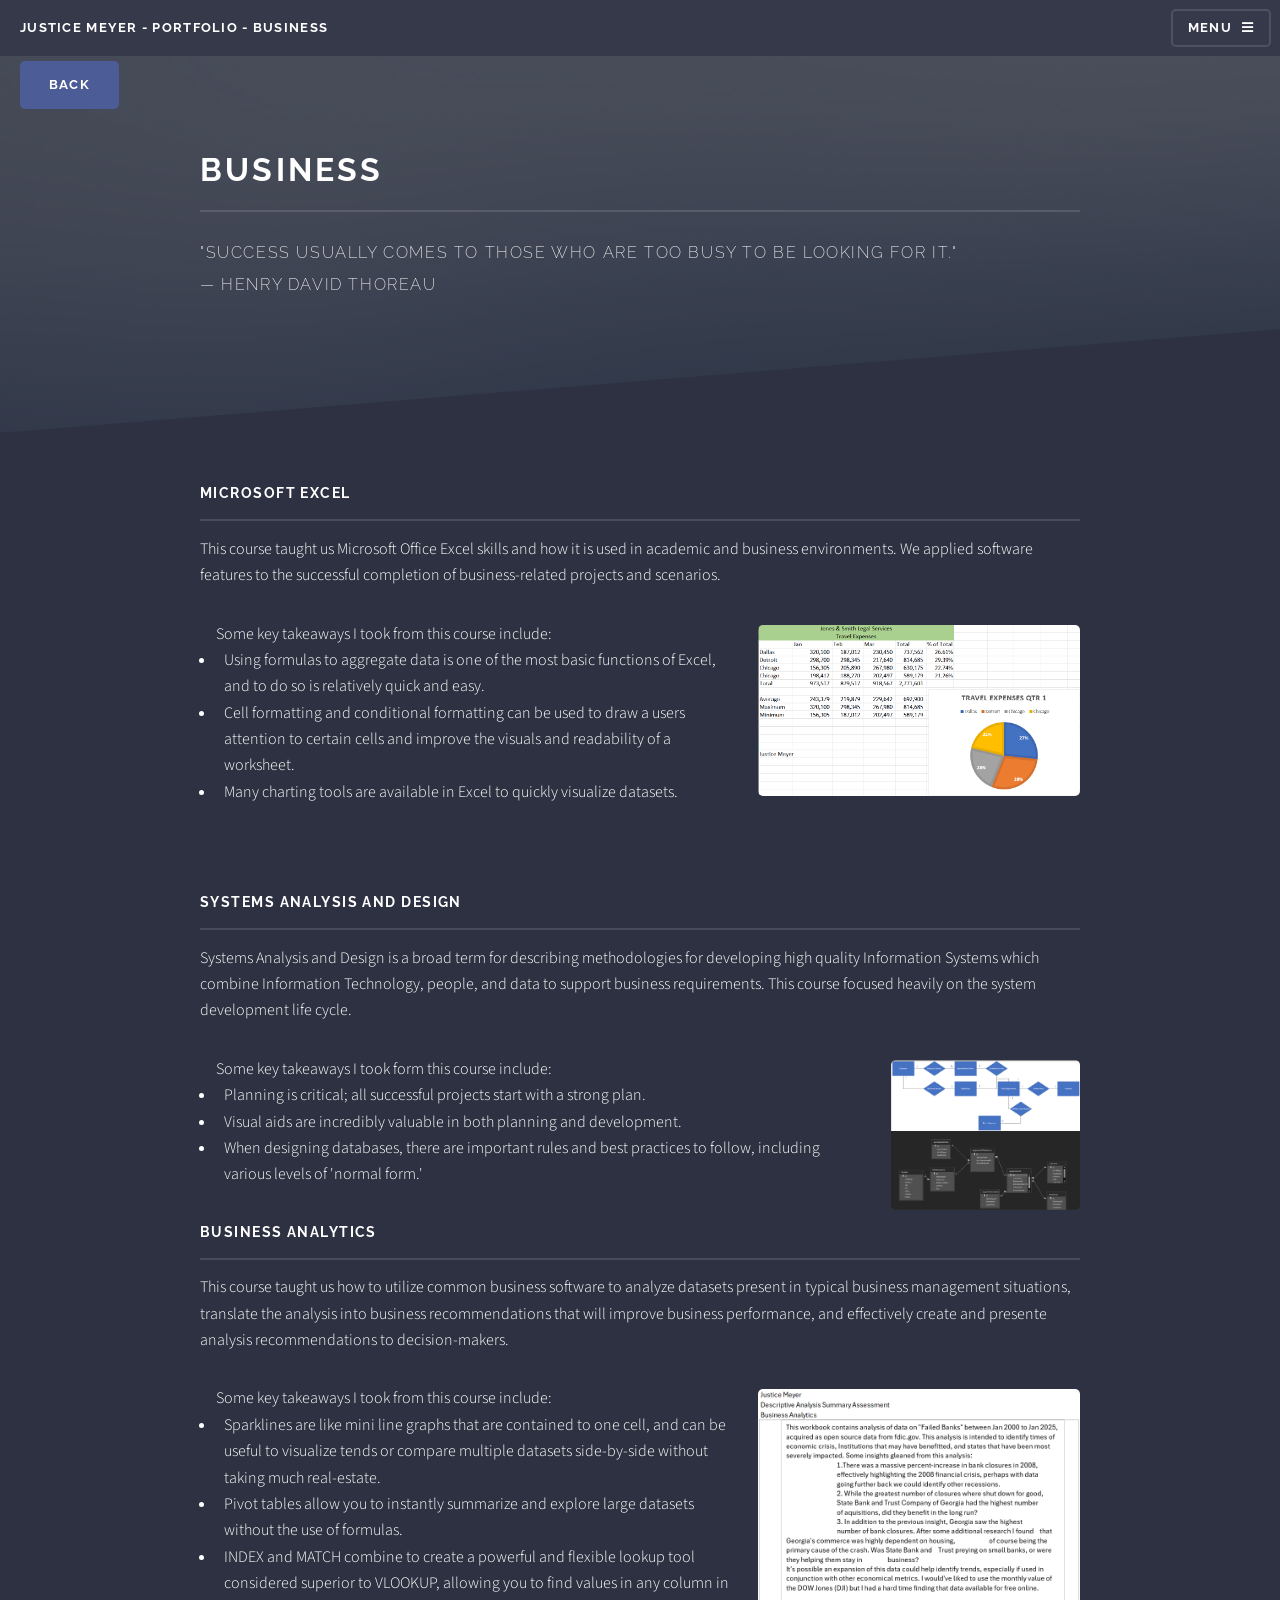
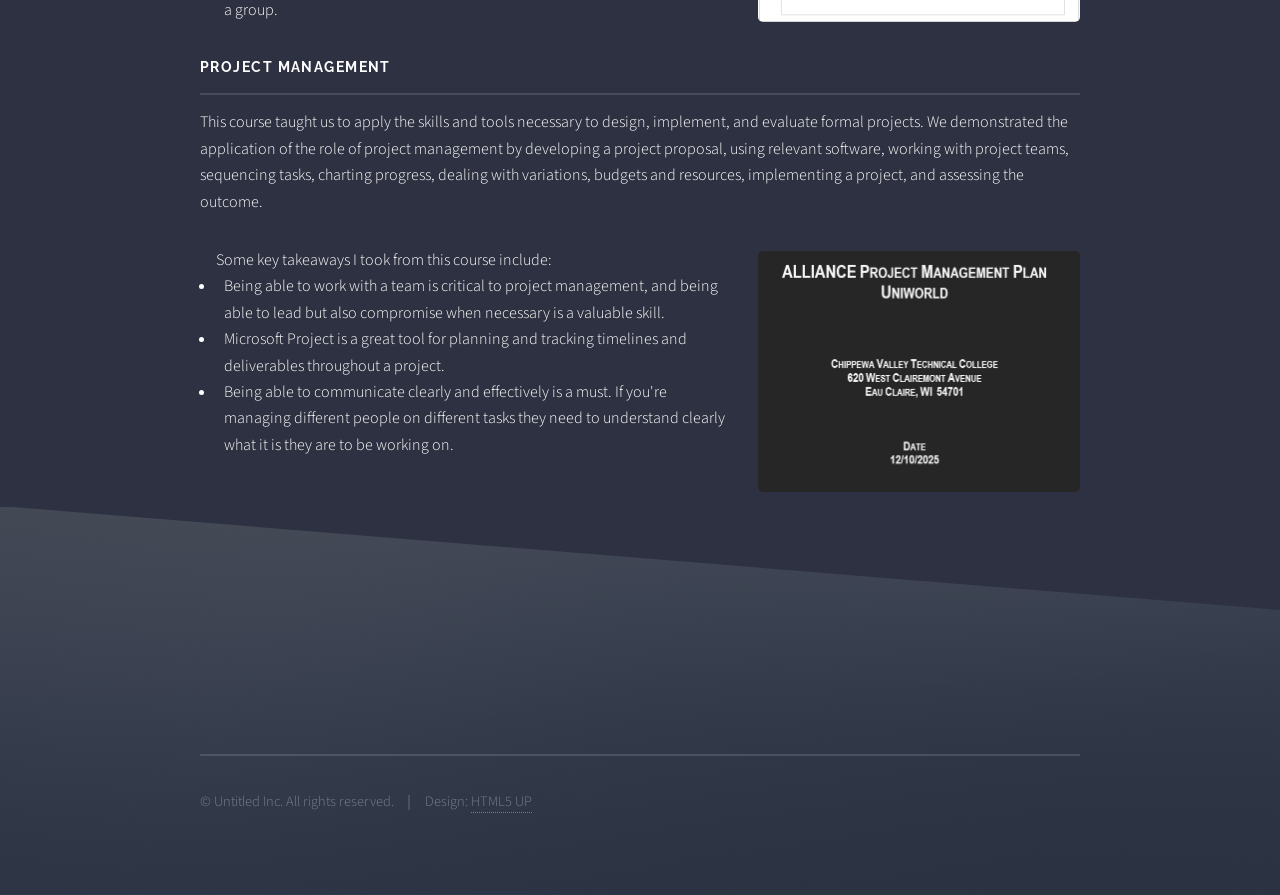
==== commit 6eb7e911: "adding business.html for M6" ====
--- a/business.html
+++ b/business.html
@@ -19,10 +19,11 @@
 
 				<!-- Header -->
 					<header id="header">
-						<h1><a href="index.html">Solid State</a></h1>
+						<h1><a href="index.html">Justice Meyer - Portfolio - Business</a></h1>
 						<nav>
 							<a href="#menu">Menu</a>
 						</nav>
+						<a href="portfolio.html" class="button primary">Back</a>
 					</header>
 
 				<!-- Menu -->
@@ -31,10 +32,8 @@
 							<h2>Menu</h2>
 							<ul class="links">
 								<li><a href="index.html">Home</a></li>
-								<li><a href="generic.html">Generic</a></li>
+								<li><a href="portfolio.html">Portfolio</a></li>
 								<li><a href="elements.html">Elements</a></li>
-								<li><a href="#">Log In</a></li>
-								<li><a href="#">Sign Up</a></li>
 							</ul>
 							<a href="#" class="close">Close</a>
 						</div>
@@ -45,7 +44,7 @@
 						<header>
 							<div class="inner">
 								<h2>Business</h2>
-								<p>Phasellus non pulvinar erat. Fusce tincidunt nisl eget ipsum.</p>
+								<p>"Success usually comes to those who are too busy to be looking for it."<br>  — Henry David Thoreau</p>
 							</div>
 						</header>
 
@@ -53,28 +52,44 @@
 							<div class="wrapper">
 								<div class="inner">
 
-									<h3 class="major">Lorem ipsum dolor</h3>
-									<p>Morbi mattis mi consectetur tortor elementum, varius pellentesque velit convallis. Aenean tincidunt lectus auctor mauris maximus, ac scelerisque ipsum tempor. Duis vulputate ex et ex tincidunt, quis lacinia velit aliquet. Duis non efficitur nisi, id malesuada justo. Maecenas sagittis felis ac sagittis semper. Curabitur purus leo donec vel dolor at arcu tincidunt bibendum. Interdum et malesuada fames ac ante ipsum primis in faucibus. Fusce ut aliquet justo. Donec id neque ipsum. Integer eget ultricies odio. Nam vel ex a orci fringilla tincidunt. Aliquam eleifend ligula non velit accumsan cursus. Etiam ut gravida sapien.</p>
+									<h3 class="major">Microsoft Excel</h3>
+									<p>This course taught us Microsoft Office Excel skills and how it is used in academic and business environments. We applied software features to the successful completion of business-related projects and scenarios.</p>
+									<ul><span class="image right"><a href="https://studentcvtc-my.sharepoint.com/:x:/g/personal/jmeyer95_student_cvtc_edu/IQDmZrLV0N0QQqd_plwjg8OUASpLli-zIWLo-DAlC464Pd8?e=O6NaxC" target="_blank"><img src="images/Picture12.png" alt="Basic Excel Expense Report" /></a></span>
+									Some key takeaways I took from this course include:
+									<li>Using formulas to aggregate data is one of the most basic functions of Excel, and to do so is relatively quick and easy.</li>
+									<li>Cell formatting and conditional formatting can be used to draw a users attention to certain cells and improve the visuals and readability of a worksheet.</li>
+									<li>Many charting tools are available in Excel to quickly visualize datasets.</li>
+									</ul><br><br>
 
-									<p>Vestibulum ultrices risus velit, sit amet blandit massa auctor sit amet. Sed eu lectus sem. Phasellus in odio at ipsum porttitor mollis id vel diam. Praesent sit amet posuere risus, eu faucibus lectus. Vivamus ex ligula, tempus pulvinar ipsum in, auctor porta quam. Proin nec commodo, vel scelerisque nisi scelerisque. Suspendisse id quam vel tortor tincidunt suscipit. Nullam auctor orci eu dolor consectetur, interdum ullamcorper ante tincidunt. Mauris felis nec felis elementum varius.</p>
+									<h3 class="major">Systems Analysis and Design</h3>
+									<p>Systems Analysis and Design is a broad term for describing methodologies for developing high quality Information Systems which combine Information Technology, people, and data to support business requirements. This course focused heavily on the system development life cycle.</p>
 
-									<h3 class="major">Vitae phasellus</h3>
-									<p>Cras mattis ante fermentum, malesuada neque vitae, eleifend erat. Phasellus non pulvinar erat. Fusce tincidunt, nisl eget mattis egestas, purus ipsum consequat orci, sit amet lobortis lorem lacus in tellus. Sed ac elementum arcu. Quisque placerat auctor laoreet.</p>
+									<ul><span class="image right"><a href="https://studentcvtc-my.sharepoint.com/:u:/g/personal/jmeyer95_student_cvtc_edu/IQCTy7kCaiNoTo_A4Wi_nnLTAQS24_TqR8AKIl2n-US5Xig?e=6w1tUR" target="_blank"><img src="images/Picture13.png" height="150" alt="Example of an ERD" /></a></span>
+										Some key takeaways I took form this course include:
+										<li>Planning is critical; all successful projects start with a strong plan.</li>
+										<li>Visual aids are incredibly valuable in both planning and development.</li>
+										<li>When designing databases, there are important rules and best practices to follow, including various levels of 'normal form.'</li>
+									</ul>
 
-									<section class="features">
-										<article>
-											<a href="#" class="image"><img src="images/pic04.jpg" alt="" /></a>
-											<h3 class="major">Sed feugiat lorem</h3>
-											<p>Lorem ipsum dolor sit amet, consectetur adipiscing vehicula id nulla dignissim dapibus ultrices.</p>
-											<a href="#" class="special">Learn more</a>
-										</article>
-										<article>
-											<a href="#" class="image"><img src="images/pic05.jpg" alt="" /></a>
-											<h3 class="major">Nisl placerat</h3>
-											<p>Lorem ipsum dolor sit amet, consectetur adipiscing vehicula id nulla dignissim dapibus ultrices.</p>
-											<a href="#" class="special">Learn more</a>
-										</article>
-									</section>
+									<h3 class="major">Business Analytics</h3>
+									<p>This course taught us how to utilize common business software to analyze datasets present in typical business management situations, translate the analysis into business recommendations that will improve business performance, and effectively create and presente analysis recommendations to decision-makers.</p>
+
+									<ul><span class="image right"><a href="https://studentcvtc-my.sharepoint.com/:x:/g/personal/jmeyer95_student_cvtc_edu/IQCUp_3cZ6jbQIC2i4SHrwW-Ab3IdQmRAlfqe7_87uoNk94?e=qQ7Xxd" target="_blank"><img src="images/Picture14.png" alt="Executive Summary Analysis" /></a></span>
+										Some key takeaways I took from this course include:
+										<li>Sparklines are like mini line graphs that are contained to one cell, and can be useful to visualize tends or compare multiple datasets side-by-side without taking much real-estate.</li>
+										<li>Pivot tables allow you to instantly summarize and explore large datasets without the use of formulas.</li>
+										<li>INDEX and MATCH combine to create a powerful and flexible lookup tool considered superior to VLOOKUP, allowing you to find values in any column in a group.</li>
+									</ul>
+
+									<h3 class="major">Project Management</h3>
+									<p>This course taught us to apply the skills and tools necessary to design, implement, and evaluate formal projects. We demonstrated the application of the role of project management by developing a project proposal, using relevant software, working with project teams, sequencing tasks, charting progress, dealing with variations, budgets and resources, implementing a project, and assessing the outcome.</p>
+
+									<ul><span class="image right"><a href="https://studentcvtc-my.sharepoint.com/:w:/g/personal/jmeyer95_student_cvtc_edu/IQC46zWY1gqeRa6Po6ZI-rEnAWJbVFaq2svH7qS-K-pHGys?e=LSqPCI" target="_blank"><img src="images/Picture15.png" alt="Project Final Documentation" /></a></span>
+										Some key takeaways I took from this course include:
+										<li>Being able to work with a team is critical to project management, and being able to lead but also compromise when necessary is a valuable skill.</li>
+										<li>Microsoft Project is a great tool for planning and tracking timelines and deliverables throughout a project.</li>
+										<li>Being able to communicate clearly and effectively is a must. If you're managing different people on different tasks they need to understand clearly what it is they are to be working on.</li>
+									</ul>
 
 								</div>
 							</div>
@@ -84,39 +99,6 @@
 				<!-- Footer -->
 					<section id="footer">
 						<div class="inner">
-							<h2 class="major">Get in touch</h2>
-							<p>Cras mattis ante fermentum, malesuada neque vitae, eleifend erat. Phasellus non pulvinar erat. Fusce tincidunt, nisl eget mattis egestas, purus ipsum consequat orci, sit amet lobortis lorem lacus in tellus. Sed ac elementum arcu. Quisque placerat auctor laoreet.</p>
-							<form method="post" action="#">
-								<div class="fields">
-									<div class="field">
-										<label for="name">Name</label>
-										<input type="text" name="name" id="name" />
-									</div>
-									<div class="field">
-										<label for="email">Email</label>
-										<input type="email" name="email" id="email" />
-									</div>
-									<div class="field">
-										<label for="message">Message</label>
-										<textarea name="message" id="message" rows="4"></textarea>
-									</div>
-								</div>
-								<ul class="actions">
-									<li><input type="submit" value="Send Message" /></li>
-								</ul>
-							</form>
-							<ul class="contact">
-								<li class="icon solid fa-home">
-									Untitled Inc<br />
-									1234 Somewhere Road Suite #2894<br />
-									Nashville, TN 00000-0000
-								</li>
-								<li class="icon solid fa-phone">(000) 000-0000</li>
-								<li class="icon solid fa-envelope"><a href="#">information@untitled.tld</a></li>
-								<li class="icon brands fa-twitter"><a href="#">twitter.com/untitled-tld</a></li>
-								<li class="icon brands fa-facebook-f"><a href="#">facebook.com/untitled-tld</a></li>
-								<li class="icon brands fa-instagram"><a href="#">instagram.com/untitled-tld</a></li>
-							</ul>
 							<ul class="copyright">
 								<li>&copy; Untitled Inc. All rights reserved.</li><li>Design: <a href="http://html5up.net">HTML5 UP</a></li>
 							</ul>
--- a/assets/css/noscript.css
+++ b/assets/css/noscript.css
@@ -1,14 +1,7 @@
-<<<<<<< HEAD
 /*
 	Solid State by HTML5 UP
 	html5up.net | @ajlkn
 	Free for personal and commercial use under the CCA 3.0 license (html5up.net/license)
-=======
-/*
-	Solid State by HTML5 UP
-	html5up.net | @ajlkn
-	Free for personal and commercial use under the CCA 3.0 license (html5up.net/license)
->>>>>>> cd74b6afc7d3ed4298a28f24bea49f13d53d3306
 */
 
 /* Banner */
